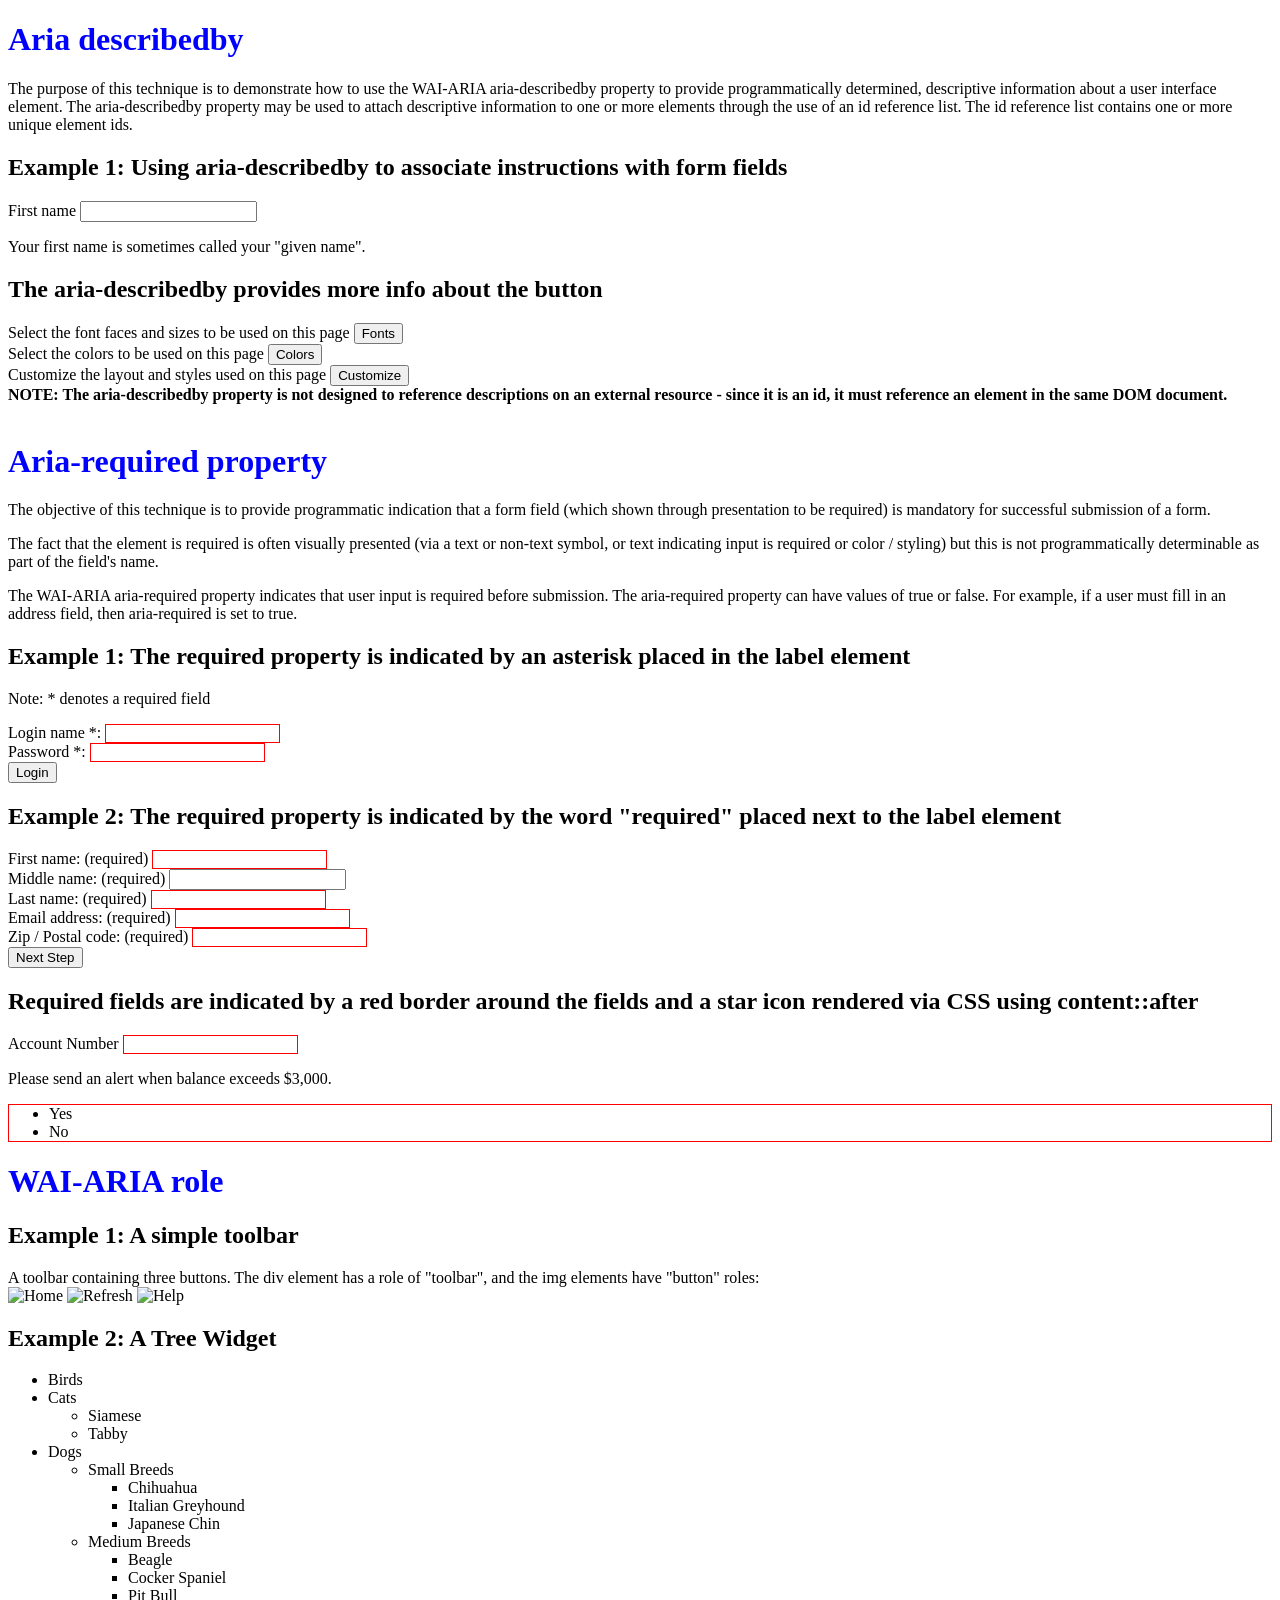
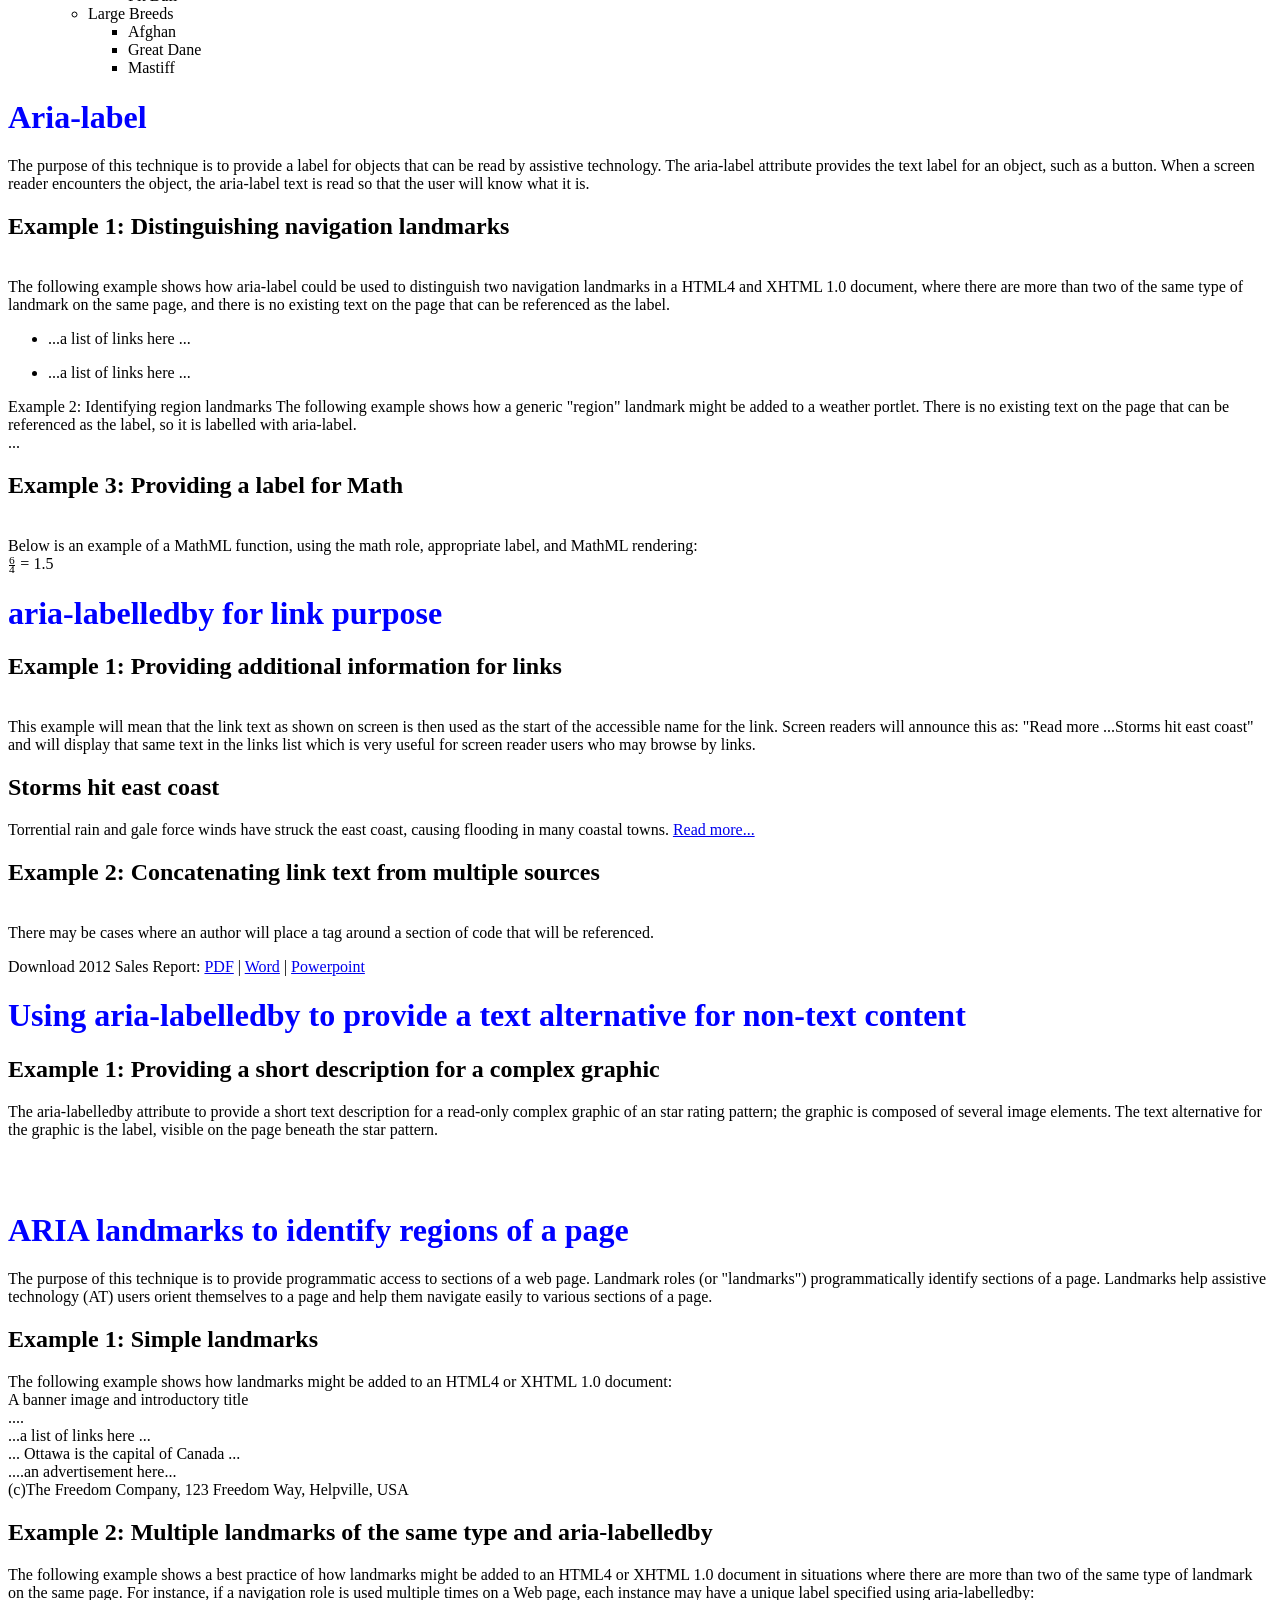
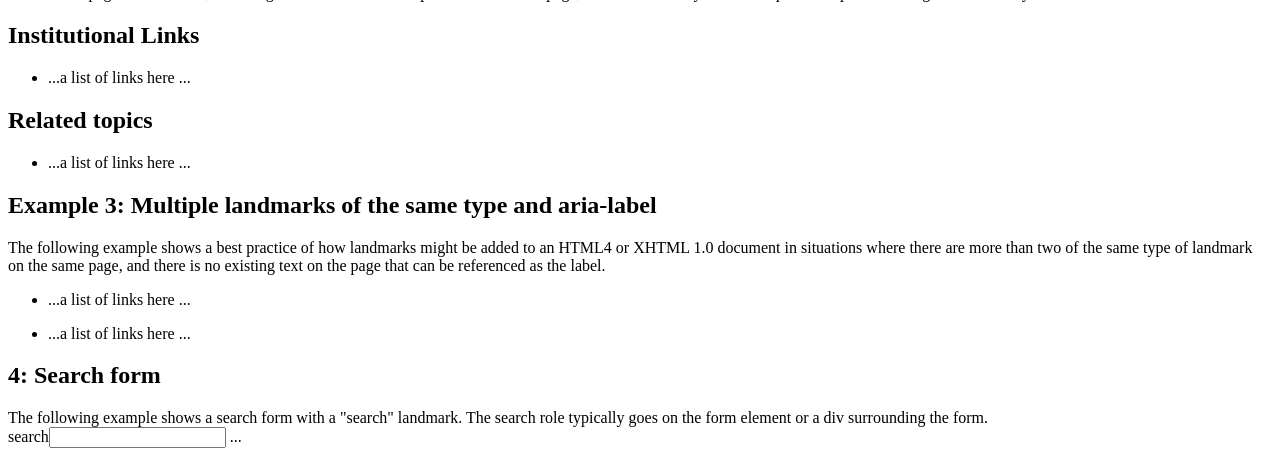
==== index.html @ bf8a0348 "feature: aria land mark" ====
<!DOCTYPE html>
<html lang="en">
<head>
    <meta charset="UTF-8">
    <meta http-equiv="X-UA-Compatible" content="IE=edge">
    <meta name="viewport" content="width=device-width, initial-scale=1.0">
    <title>Aria-techniques</title>
    <link rel="stylesheet" href="style.css">
</head>
<body>

<h1>Aria describedby</h1>
<p>The purpose of this technique is to demonstrate how to use the WAI-ARIA aria-describedby property to provide programmatically determined,
     descriptive information about a user interface element. 
     The aria-describedby property may be used to attach descriptive information 
     to one or more elements through the use of an id reference list. 
    The id reference list contains one or more unique element ids. </p>

   <h2> Example 1: Using aria-describedby to associate instructions with form fields</h2>
<!--Sample form field using aria-describedby to associate instructions with form fields while there is a form label.-->
<form>
    <label for="fname">First name</label>
    <input aria-describedby="int2" autocomplete="given-name" id="fname" type="text">
    <p id="int2">Your first name is sometimes called your "given name".</p>
  </form>
  <h2> The aria-describedby provides more info about the button</h2>
  <div>
    <span id="fontDesc">Select the font faces and sizes to be used on this page</span>
    <button aria-describedby="fontDesc" id="fontB" type="button">Fonts</button>
  </div>
  <div>
    <span id="colorDesc">Select the colors to be used on this page</span>
    <button aria-describedby="colorDesc" id="colorB" type="button">Colors</button>
  </div>
  <div>
    <span id="customDesc">Customize the layout and styles used on this page</span>
    <button aria-describedby="customDesc" id="customB" type="button">Customize</button>
  </div>
  <b> NOTE: The aria-describedby property is not designed to reference descriptions on an external resource - since it is an id, 
    it must reference an element in the same DOM document.</b>
<br>
<br>

<h1>Aria-required property</h1>

<p>The objective of this technique is to provide programmatic indication that a form field (which shown through presentation to be required) 
    is mandatory for successful submission of a form.</p>

    <p>The fact that the element is required is often visually presented (via a text or non-text symbol, 
or text indicating input is required or color / styling) but this is not programmatically determinable as part of the field's name.</p>

<p>The WAI-ARIA aria-required property indicates that user input is required before submission. The aria-required property can have values of true or false. For example, 
    
    if a user must fill in an address field, then aria-required is set to true.</p>


   <h2> Example 1: The required property is indicated by an asterisk placed in the label element</h2>

    <form action="#" method="post">
      <p>Note: * denotes a required field</p>
      <div>
        <label for="usrname">Login name *:</label>
        <input aria-required="true" autocomplete="username" id="usrname" type="text">
      </div>
      <div>
        <label for="pwd">Password *:</label>
        <input aria-required="true" autocomplete="current-password" id="pwd" type="password">
      </div>
      <div>
        <input type="submit" value="Login">
      </div>
    </form>

  <h2>Example 2: The required property is indicated by the word "required" placed next to the label element</h2>
  <form action="#" method="post">
    <div>
      <label for="fname">First name:</label> <span>(required)</span>
      <input aria-required="true" autocomplete="given-name" id="fname" type="text">
    </div>
    <div>
      <label for="mname">Middle name:</label> <span>(required)</span>
      <input autocomplete="additional-name" id="mname" type="text">
    </div>
    <div>
      <label for="lname">Last name:</label> <span>(required)</span>
      <input aria-required="true" autocomplete="family-name" id="lname" type="text">
    </div>
    <div>
      <label for="email">Email address:</label> <span>(required)</span>
      <input aria-required="true" autocomplete="email" id="email" type="text">
    </div>
    <div>
      <label for="zip_post">Zip / Postal code:</label> <span>(required)</span>
      <input aria-required="true" autocomplete="postal-code" id="zip_post" type="text">
    </div>
    <div>
      <input type="submit" value="Next Step">
    </div>
  </form>
<h2>Required fields are indicated by a red border around the fields and a star icon rendered via CSS using content::after</h2>
<form action="#" method="post">
    <label data-required="true" for="acctnum">Account Number</label>
    <input aria-required="true" id="acctnum" type="text">
  
    <p data-required="true" id="radio_label">
      Please send an alert when balance exceeds $3,000.
    </p>
  
    <ul aria-required="true" aria-labelledby="radio_label" role="radiogroup">
      <li aria-checked="false" id="rb1" role="radio" tabindex="0">Yes</li>
      <li aria-checked="false" id="rb2" role="radio" tabindex="-1">No</li>
    </ul>
  </form>

  <h1> WAI-ARIA role</h1>
  <h2>Example 1: A simple toolbar</h2>
A toolbar containing three buttons. The div element has a role of "toolbar", and the img elements have "button" roles:

    <div role="toolbar"
      tabindex="0" 
      id="customToolbar" 
      onkeydown="return optionKeyEvent(event);"
      onkeypress="return optionKeyEvent(event);"
      onclick="return optionClickEvent(event);"
      onblur="hideFocus()"
      onfocus="showFocus()"
      > 
      <img src="img/btn1.gif" 
           role="button" 
           tabindex="-1" 
           alt="Home" 
           id="b1" 
           title="Home">
      <img src="img/btn2.gif" 
           role="button" 
           tabindex="-1" 
           alt="Refresh" 
           id="b2" 
           title="Refresh">
     <img src="img/btn3.gif" 
           role="button" 
           tabindex="-1" 
           alt="Help" 
           id="b3" 
           title="Help"> 
 </div>  
                   
 <h2>Example 2: A Tree Widget</h2>
 <ul role="tree" tabindex="0">
    <li role="treeitem">Birds</li>
    <li role="treeitem">Cats
      <ul role="group">
        <li role="treeitem">Siamese</li>
        <li role="treeitem">Tabby</li>
      </ul>
    </li>
    <li role="treeitem">Dogs
      <ul role="group">
        <li role="treeitem">Small Breeds
          <ul role="group">
            <li role="treeitem">Chihuahua</li>
            <li role="treeitem">Italian Greyhound</li>
            <li role="treeitem">Japanese Chin</li>
          </ul>
        </li>
        <li role="treeitem">Medium Breeds
          <ul role="group">
            <li role="treeitem">Beagle</li>
            <li role="treeitem">Cocker Spaniel</li>
            <li role="treeitem">Pit Bull</li>
          </ul>
        </li>
        <li role="treeitem">Large Breeds
          <ul role="group">
            <li role="treeitem">Afghan</li>
            <li role="treeitem">Great Dane</li>
            <li role="treeitem">Mastiff</li>
          </ul>
        </li>
      </ul>
    </li>
  </ul>
  <h1>Aria-label</h1>
  <p>The purpose of this technique is to provide a label for objects that can be read by assistive technology. 
    The aria-label attribute provides the text label for an object, such as a button. When a screen reader encounters the object,
     the aria-label text is read so that the user will know what it is.</p>

    <h2>Example 1: Distinguishing navigation landmarks</h2> 
    <br>
The following example shows how aria-label could be used to distinguish two navigation landmarks in a HTML4 and XHTML 1.0 document, where there are more than two of the same type of landmark on the same page, and there is no existing text on the page that can be referenced as the label.

<div role="navigation" aria-label="Primary">
<ul><li>...a list of links here ...</li></ul> </div>
<div role="navigation" aria-label="Secondary">
<ul><li>...a list of links here ...</li> </ul></div>
Example 2: Identifying region landmarks
The following example shows how a generic "region" landmark might be added to a weather portlet. There is no existing text on the page that can be referenced as the label, so it is labelled with aria-label.

<div role="region" aria-label="weather portlet"> 
...
</div>
<h2>Example 3: Providing a label for Math</h2>
<br>
Below is an example of a MathML function, using the math role, appropriate label, and MathML rendering:

<div role="math" aria-label="6 divided by 4 equals 1.5">
  <math xmlns="https://www.w3.org/1998/Math/MathML">
    <mfrac>
      <mn>6</mn>
      <mn>4</mn>
    </mfrac>
    <mo>=</mo>
    <mn>1.5</mn>
  </math>
</div>

<h1> aria-labelledby for link purpose</h1>
<h2>Example 1: Providing additional information for links</h2>
<br>
This example will mean that the link text as shown on screen is then used as the start of the accessible name for the link.
 Screen readers will announce this as: "Read more ...Storms hit east coast" and will display that same text in the links list which is very useful for screen reader users who may browse by links.
<br>
<h2 id="headline">Storms hit east coast</h2>

<p>Torrential rain and gale force winds have struck the east coast, 
   causing flooding in many coastal towns.
<a id="p123" href="news.html" aria-labelledby="p123 headline">Read more...</a></p>
<h2>Example 2: Concatenating link text from multiple sources</h2>
<br>
There may be cases where an author will place a tag around a section of code that will be referenced.
<br>
<p>Download <span id="report-title">2012 Sales Report</span>:
<a aria-labelledby="report-title pdf" href="#" id="pdf">PDF</a> |
<a aria-labelledby="report-title doc" href="#" id="doc">Word</a> |
<a aria-labelledby="report-title ppt" href="#" id="ppt">Powerpoint</a></p>

<h1>Using aria-labelledby to provide a text alternative for non-text content</h1>
<h2>Example 1: Providing a short description for a complex graphic</h2>
<p>The aria-labelledby attribute to provide a short text description for a read-only complex graphic of an star rating pattern;
 the graphic is composed of several image elements. The text alternative for the graphic is the label, visible on the page beneath the star pattern.</p>
 <br>
 <br>
<h1> ARIA landmarks to identify regions of a page</h1>
<p>The purpose of this technique is to provide programmatic access to sections of a web page. Landmark roles (or "landmarks") programmatically identify sections of a page. 
    Landmarks help assistive technology (AT) users orient themselves to a page and help them navigate easily to various sections of a page.</p>


    <h2> Example 1: Simple landmarks</h2>
The following example shows how landmarks might be added to an HTML4 or XHTML 1.0 document:

<div id="header" role="banner">A banner image and introductory title</div>
<div id="sitelookup" role="search">....</div>
<div id="nav" role="navigation">...a list of links here ... </div>
<div id="content" role="main"> ... Ottawa is the capital of Canada ...</div>
<div id="rightsideadvert" role="complementary">....an advertisement here...</div>
<div id="footer" role="contentinfo">(c)The Freedom Company, 123 Freedom Way, Helpville, USA</div>

<h2>Example 2: Multiple landmarks of the same type and aria-labelledby</h2>
The following example shows a best practice of how landmarks might be added to an HTML4 or XHTML 1.0 document in situations where there are more than two of the same type of landmark on the same page. For instance, if a navigation role is used multiple times on a Web page, each instance may have a unique label specified using aria-labelledby:

<div id="leftnav" role="navigation" aria-labelledby="leftnavheading">
<h2 id="leftnavheading">Institutional Links</h2>
<ul><li>...a list of links here ...</li> </ul></div>
<div id="rightnav" role="navigation" aria-labelledby="rightnavheading">
<h2 id="rightnavheading">Related topics</h2>
<ul><li>...a list of links here ...</li></ul></div>
<h2>Example 3: Multiple landmarks of the same type and aria-label</h2>
The following example shows a best practice of how landmarks might be added to an HTML4 or XHTML 1.0 document in situations where there are more than two of the same type of landmark on the same page, and there is no existing text on the page that can be referenced as the label.

<div id="leftnav" role="navigation" aria-label="Primary">
<ul><li>...a list of links here ...</li></ul> </div>
<div id="rightnav" role="navigation" aria-label="Secondary">
<ul><li>...a list of links here ...</li> </ul></div>
<h2> 4: Search form</h2>
The following example shows a search form with a "search" landmark. The search role typically goes on the form element or a div surrounding the form.

<form role="search">
<label for="s6">search</label><input id="s6" type="text" size="20">
...
</form> 
</body>

</html>
---- style.css ----
[aria-required=true] {
    border: red thin solid;
  }
  [data-required=true]::after {
    content: url('/iconStar.gif');
  }
  h1{
    color: blue;
  }
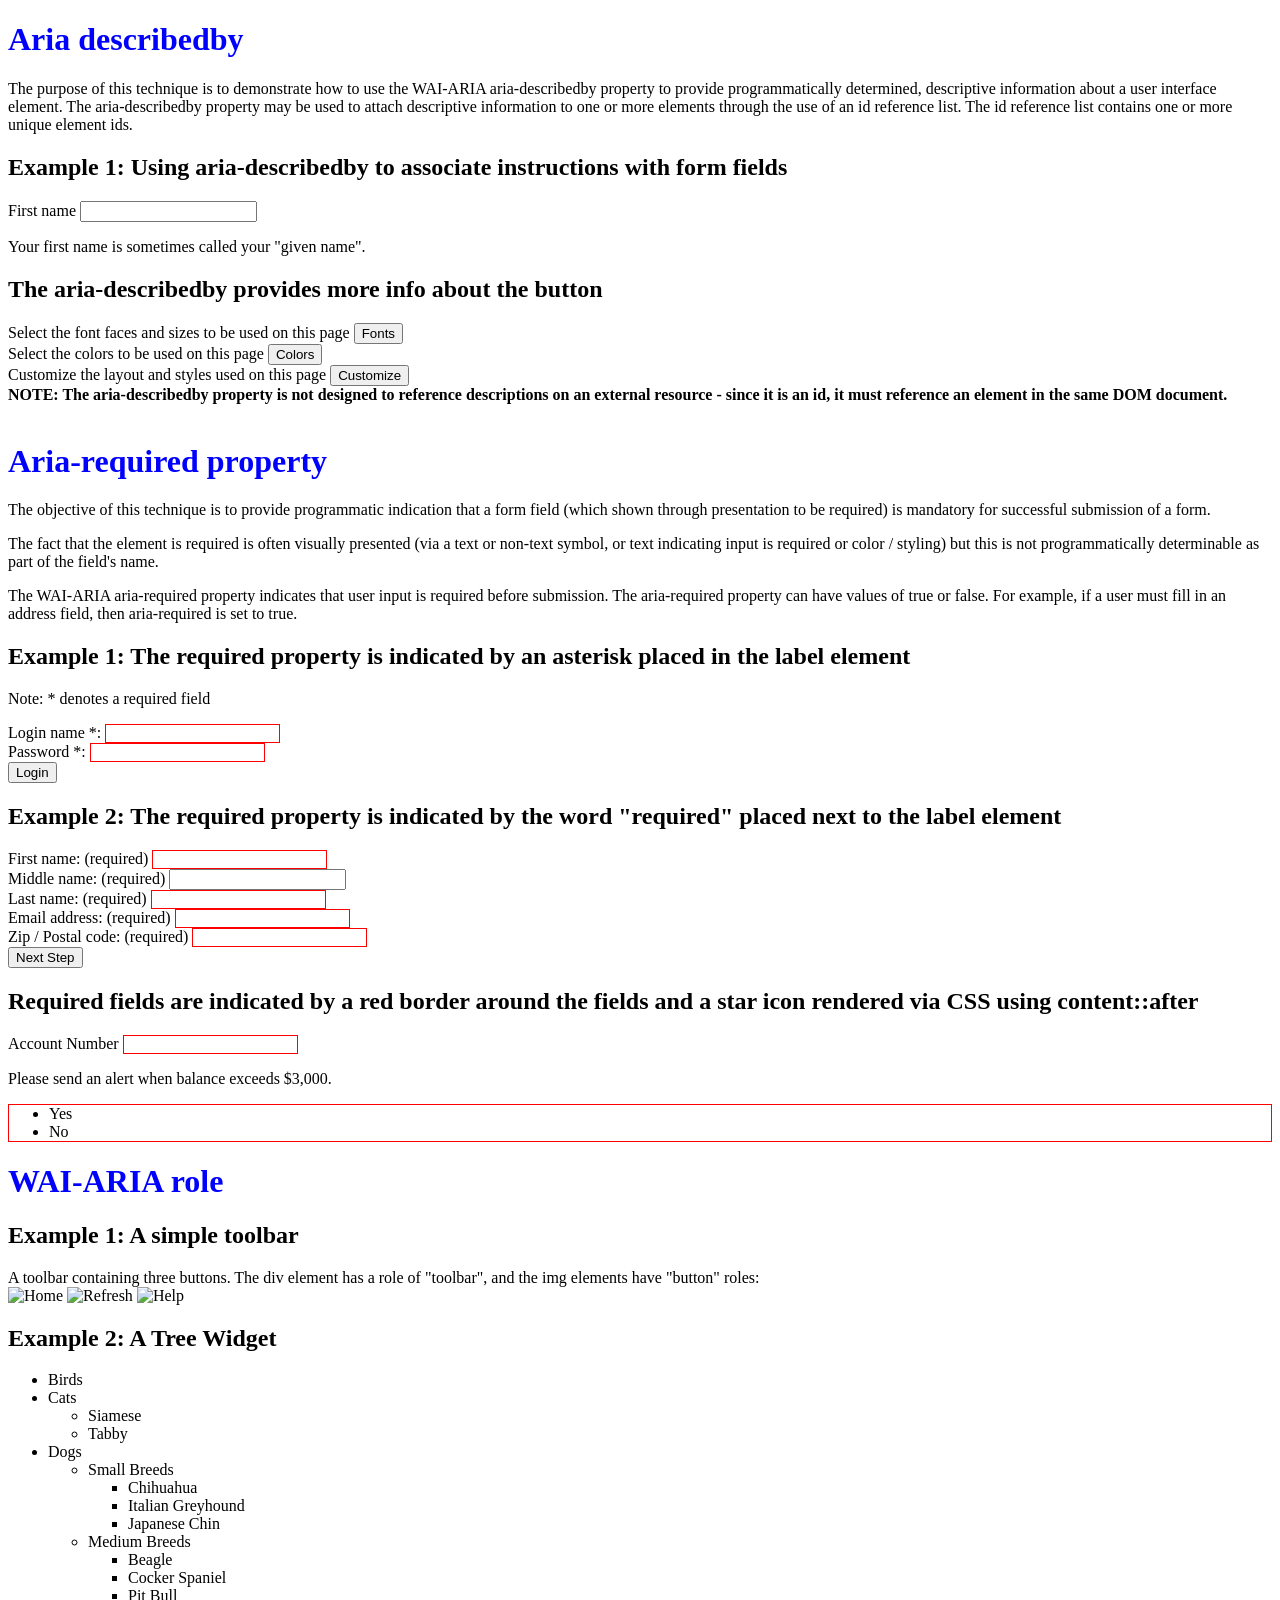
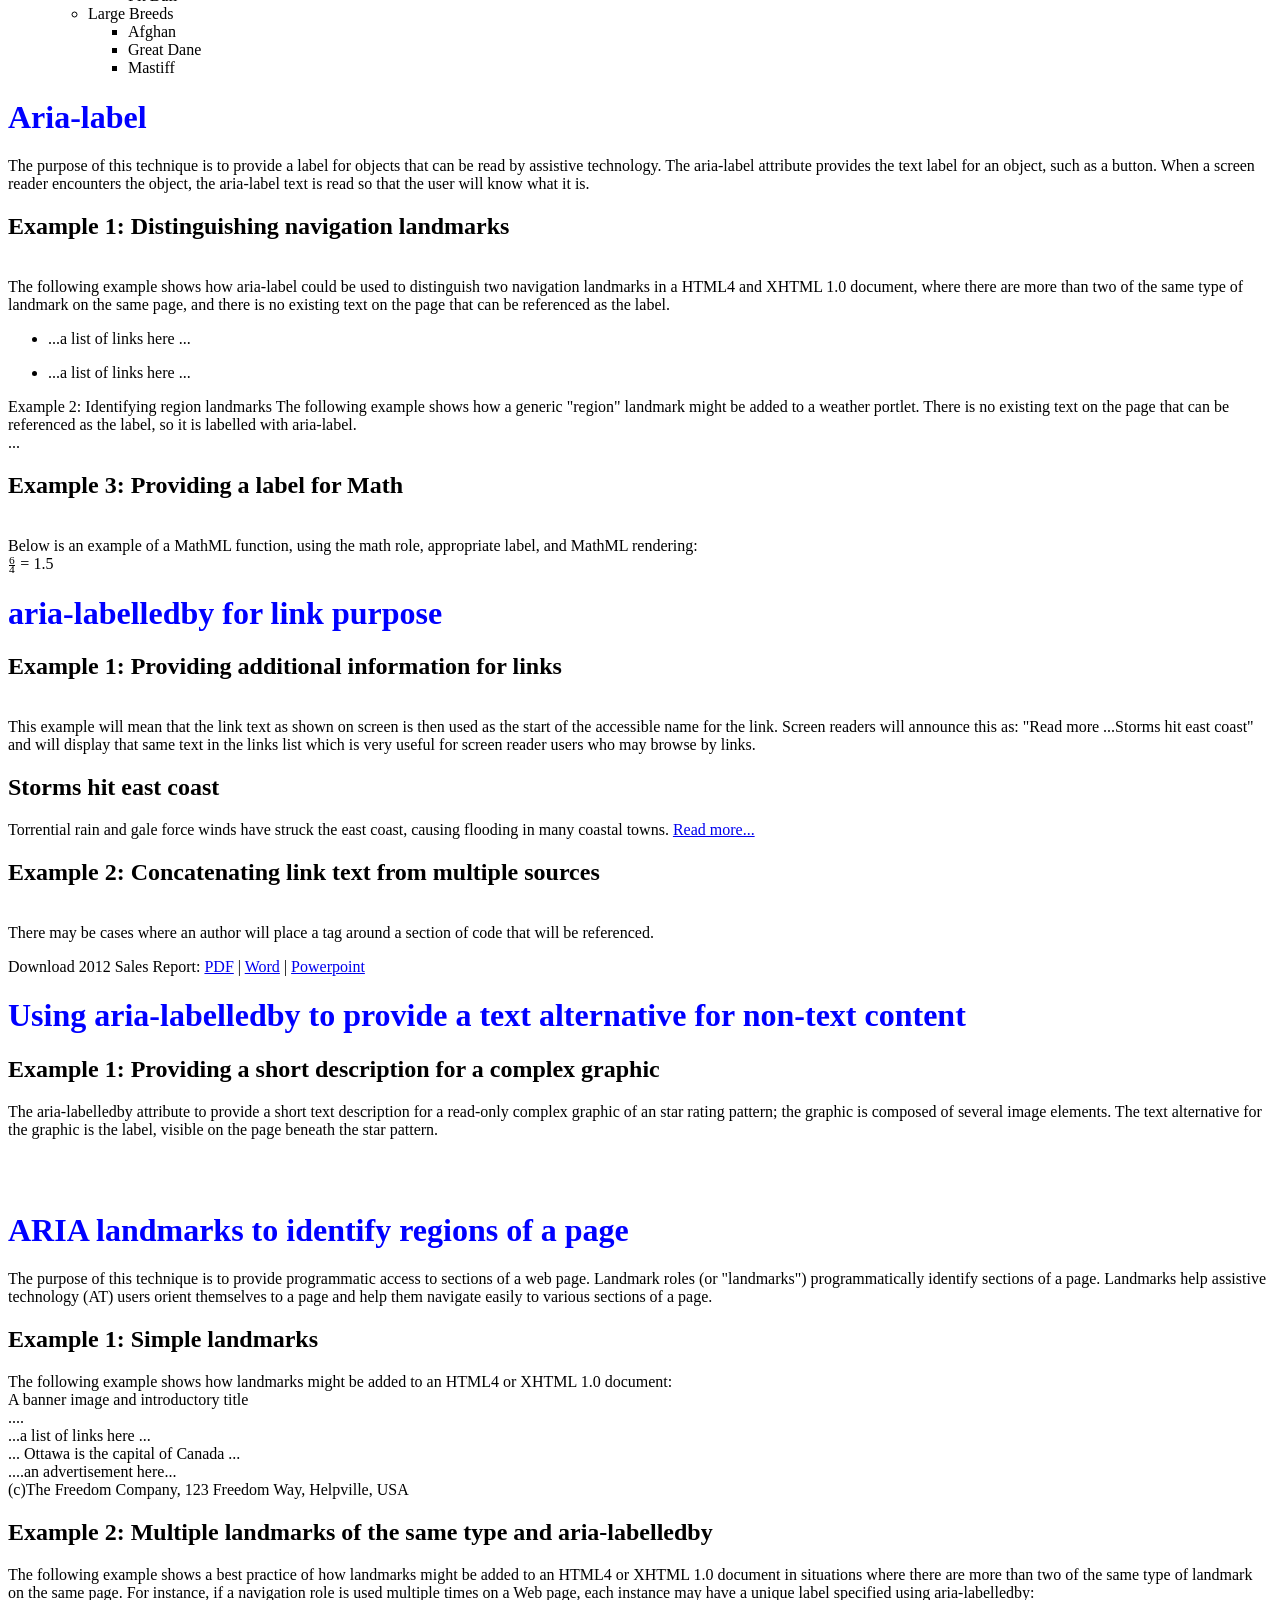
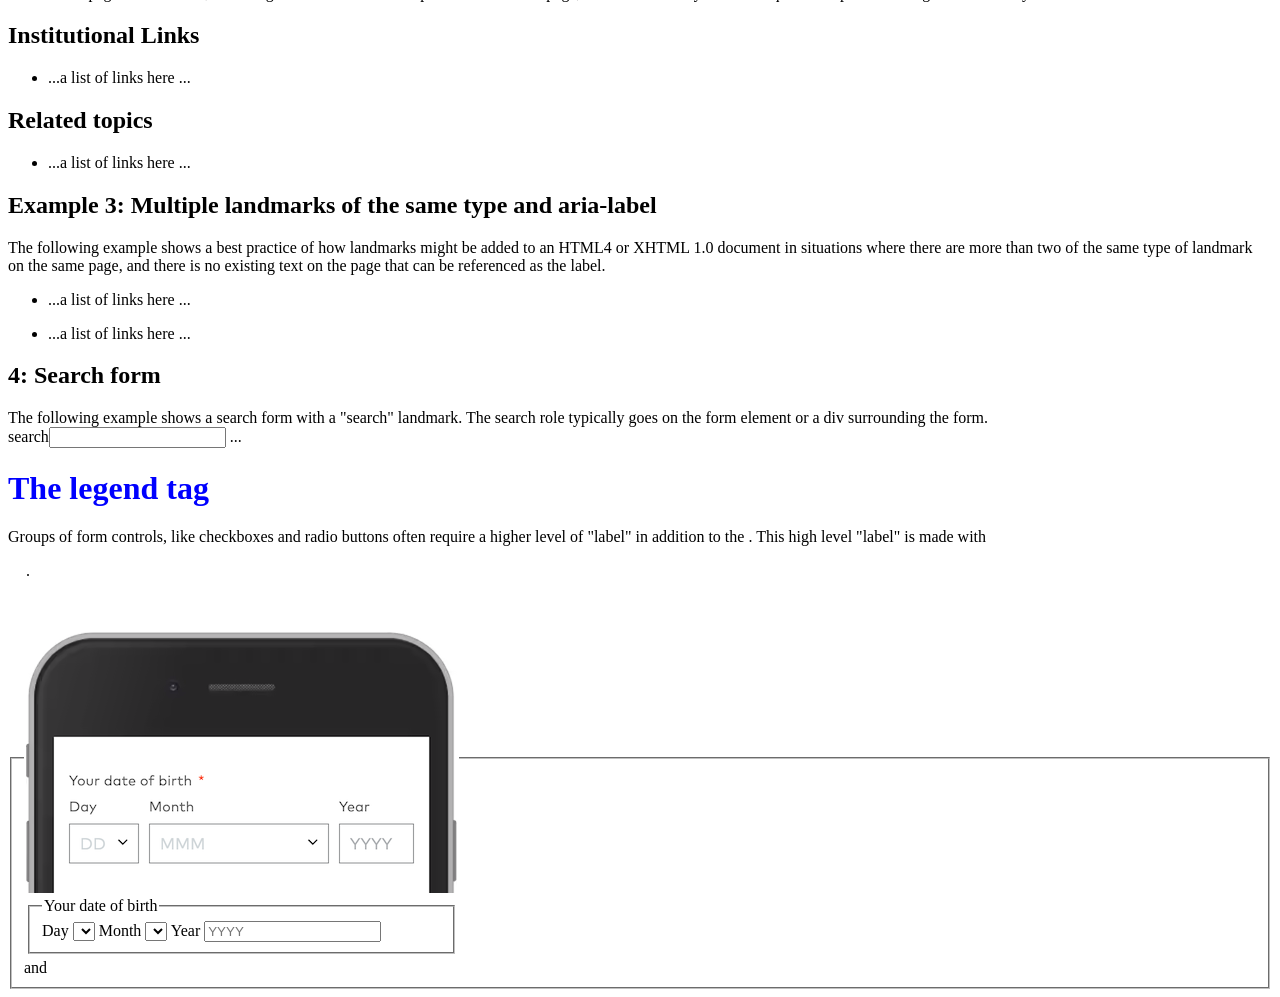
==== commit 782a783e: "feature: the legend and fieldset tags" ====
--- a/index.html
+++ b/index.html
@@ -278,6 +278,22 @@
 <label for="s6">search</label><input id="s6" type="text" size="20">
 ...
 </form> 
+<h1>The legend tag</h1>
+<p>Groups of form controls, like checkboxes and radio buttons often require a higher level of "label" in addition to the <label>.
+   This high level "label" is made with <fieldset> and <legend>.</p>
+<br>
+<br>
+<img src="images/dob.png">
+
+<fieldset>
+  <legend>Your date of birth</legend>
+  <label for="dobDay">Day</label>
+  <select id="dobDay">…</select>
+  <label for="dobMonth">Month</label>
+  <select id="dobMonth">…</select>
+  <label for="dobYear">Year</label>
+  <input id="dobYear" type="text" placeholder="YYYY">
+</fieldset>
 </body>
 
 </html>
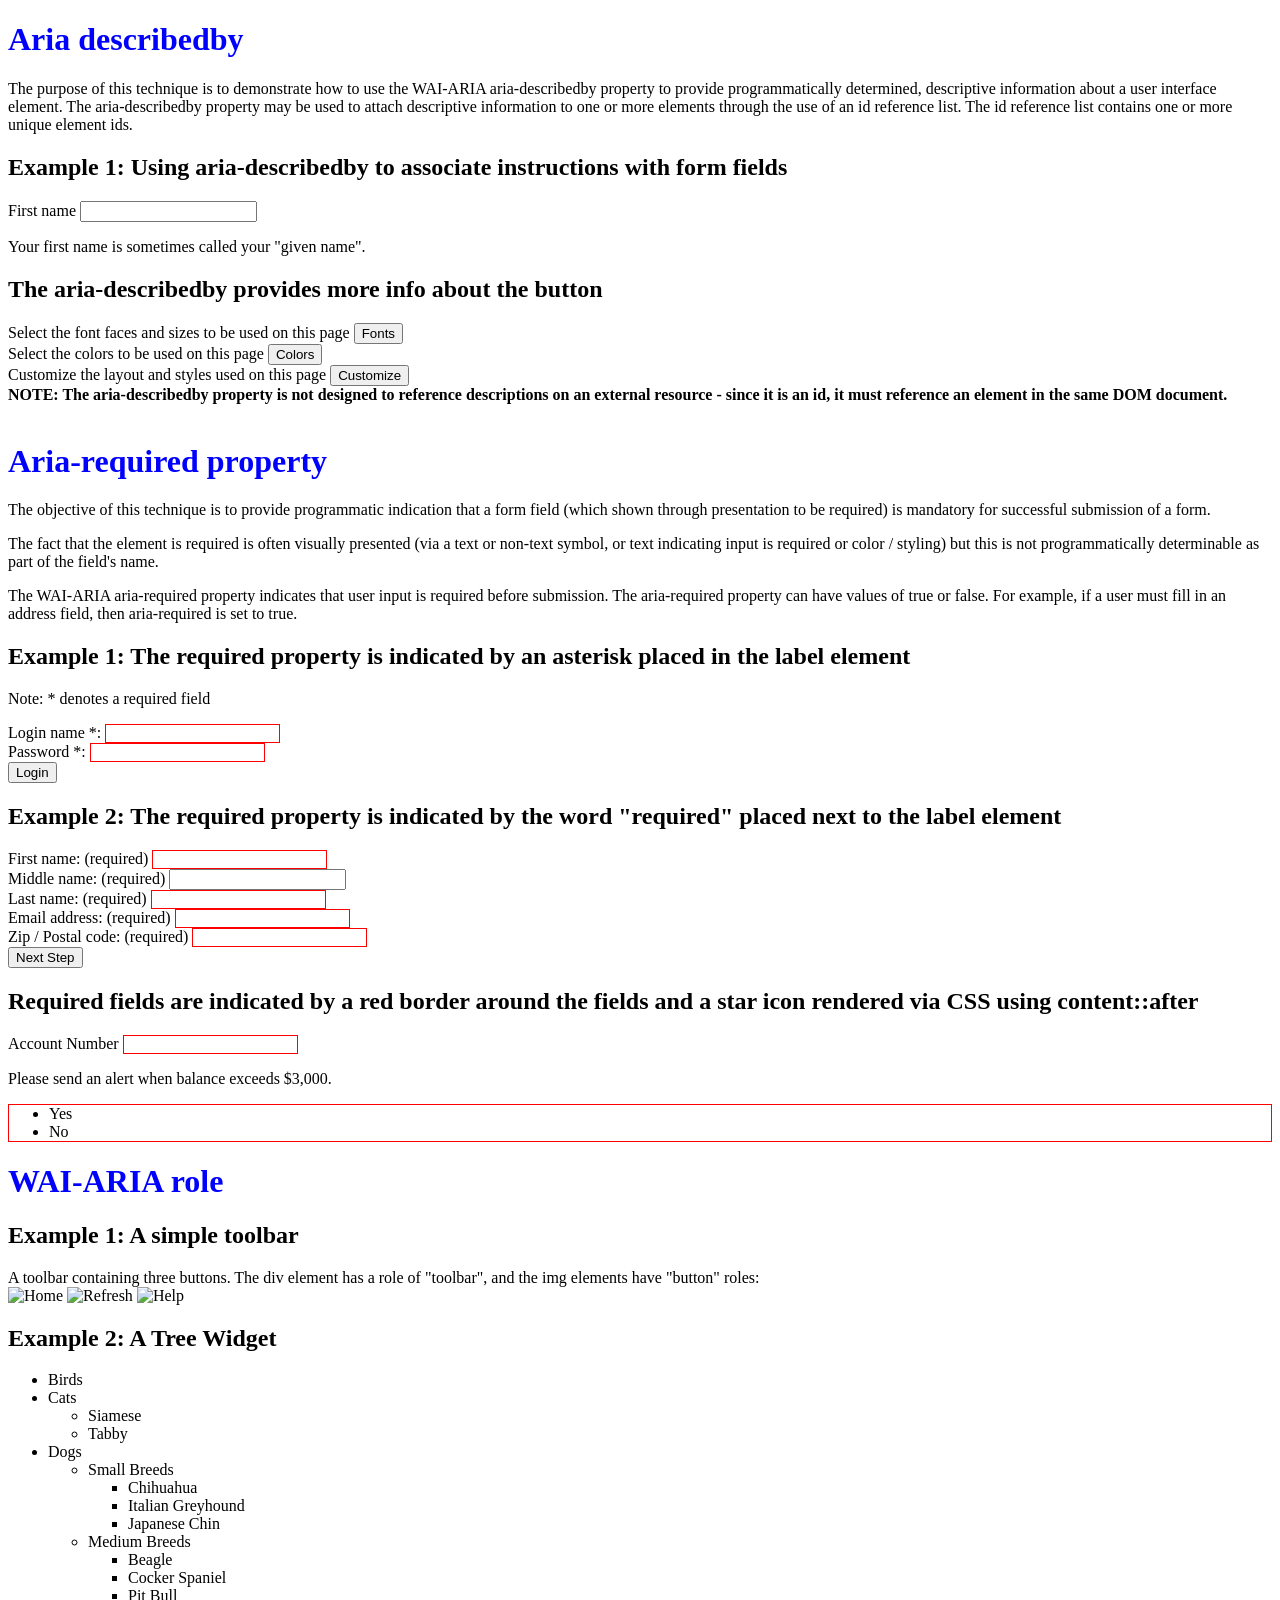
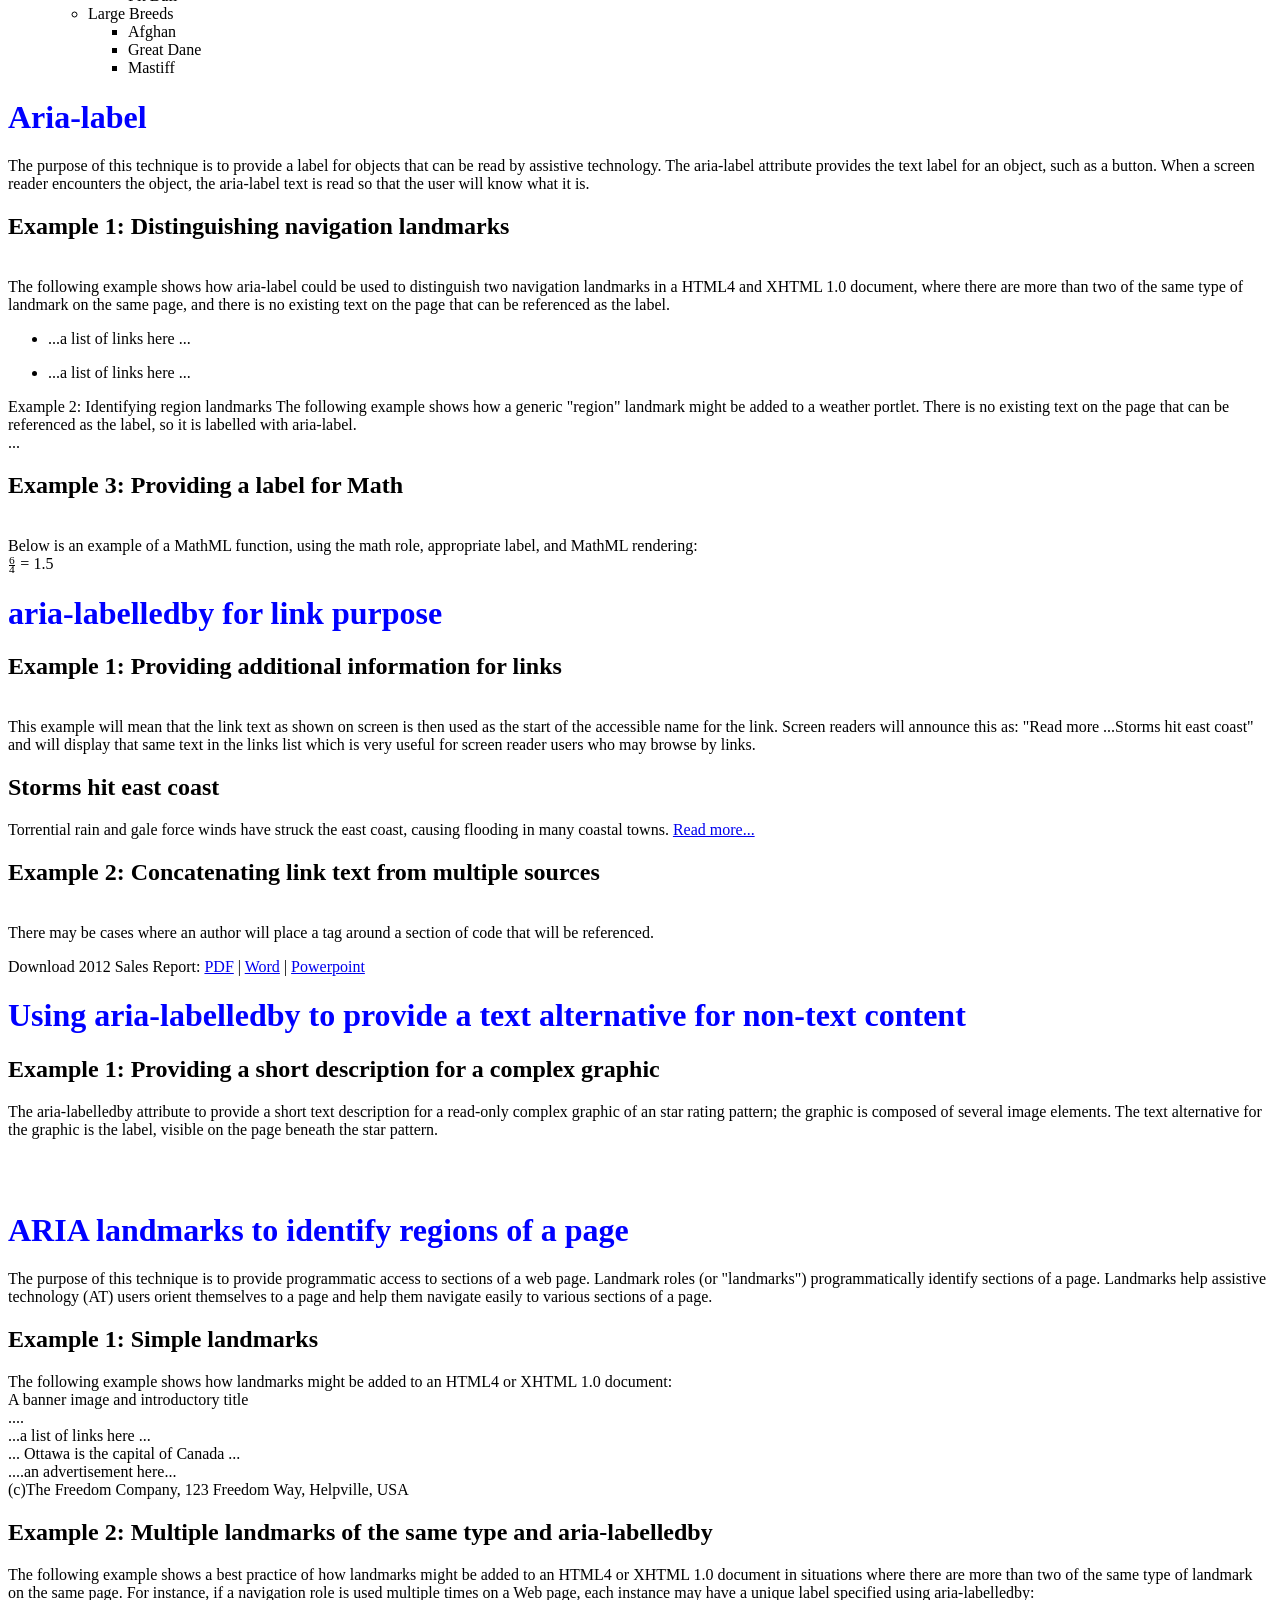
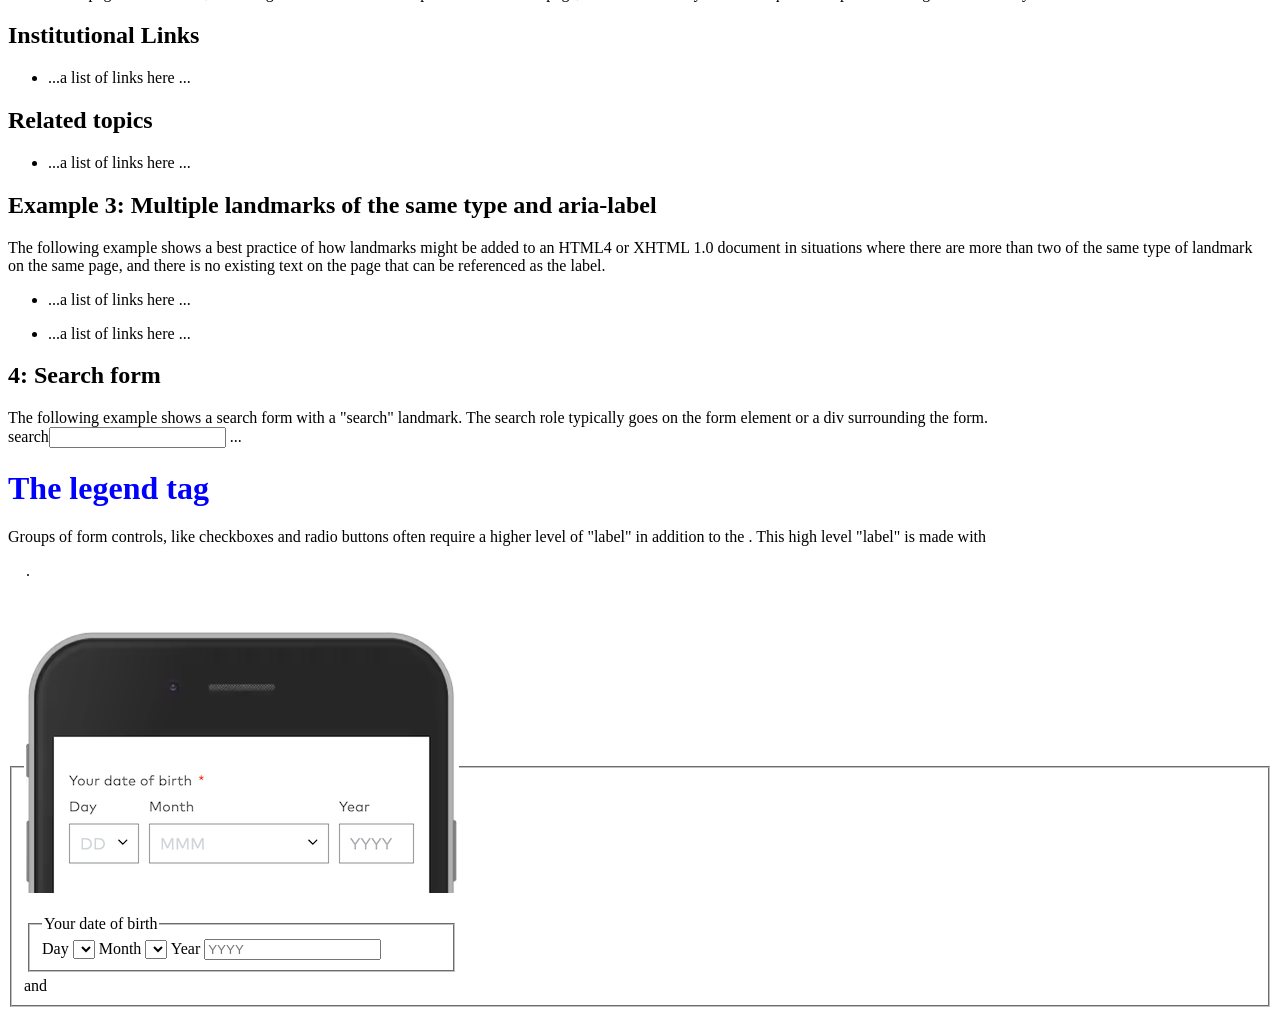
==== commit fffcee6f: "ft: updates" ====
--- a/index.html
+++ b/index.html
@@ -284,7 +284,8 @@
 <br>
 <br>
 <img src="images/dob.png">
-
+<br>
+<br>
 <fieldset>
   <legend>Your date of birth</legend>
   <label for="dobDay">Day</label>
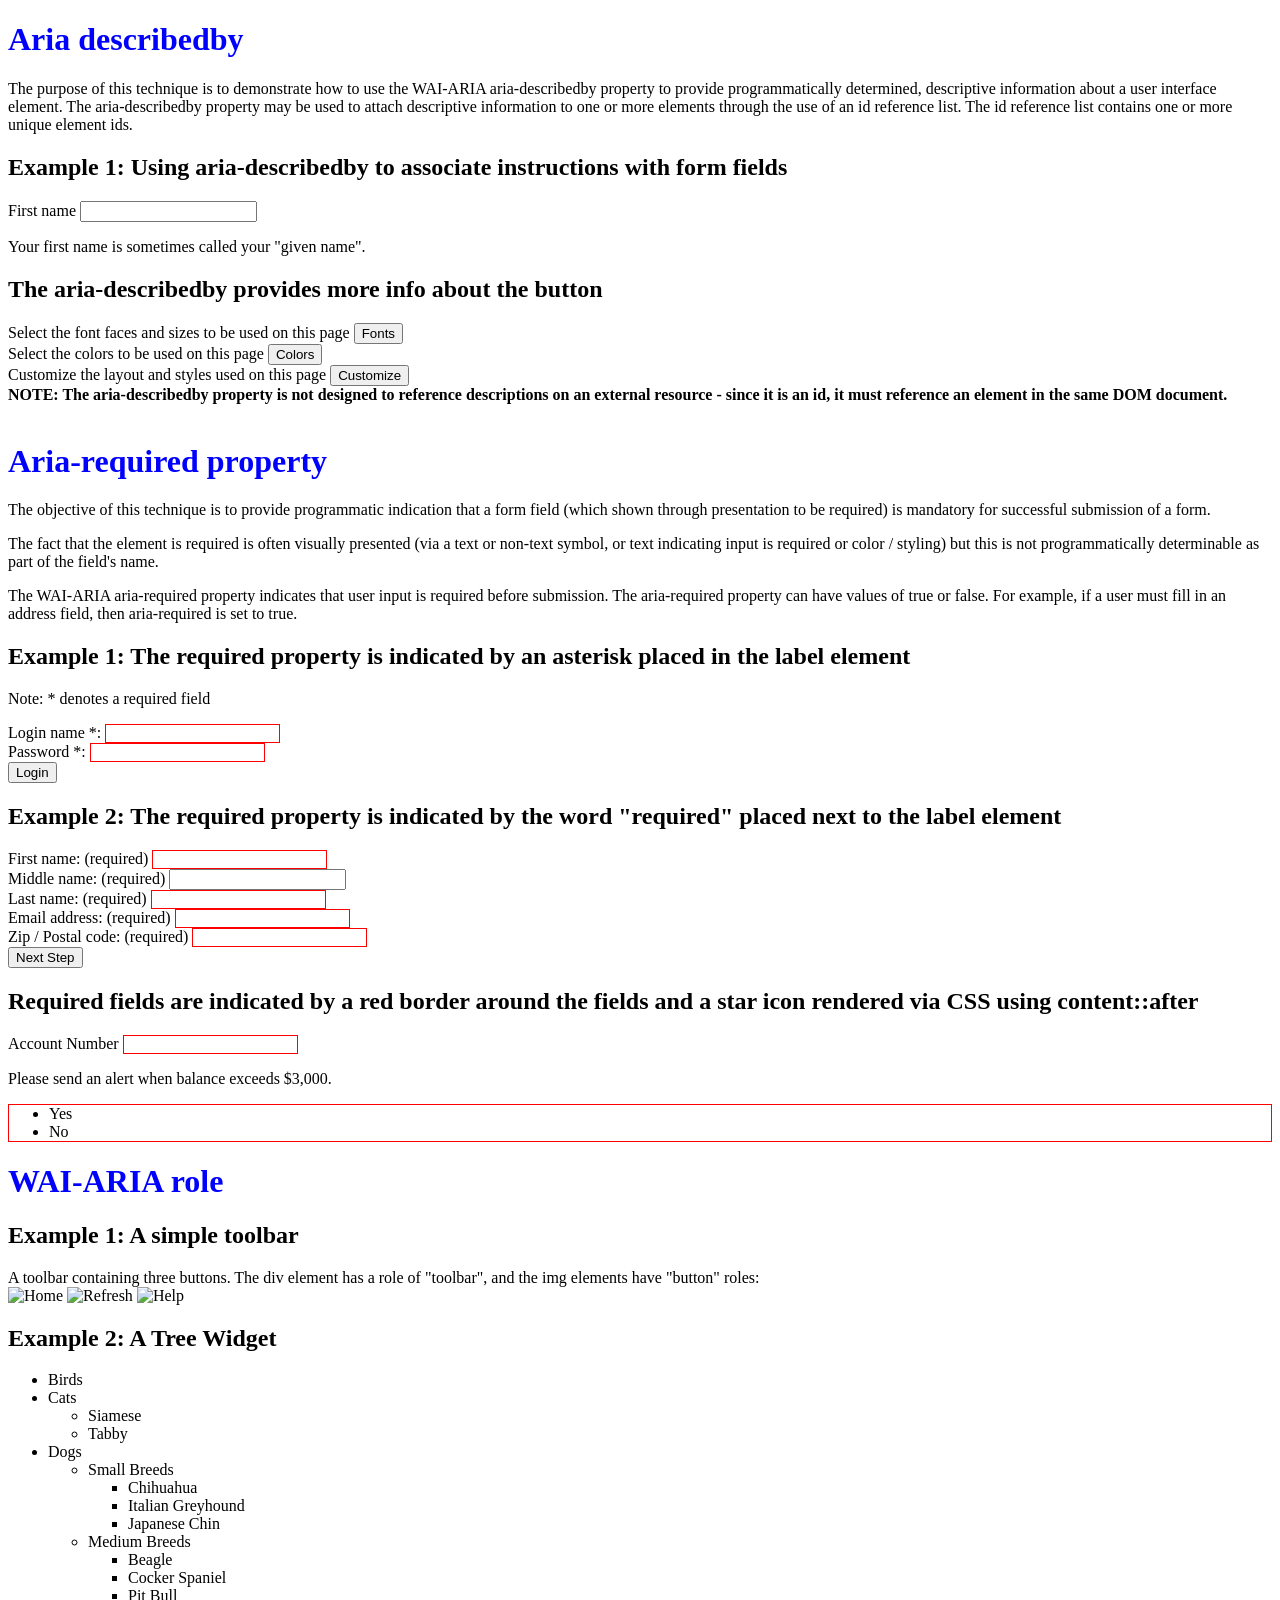
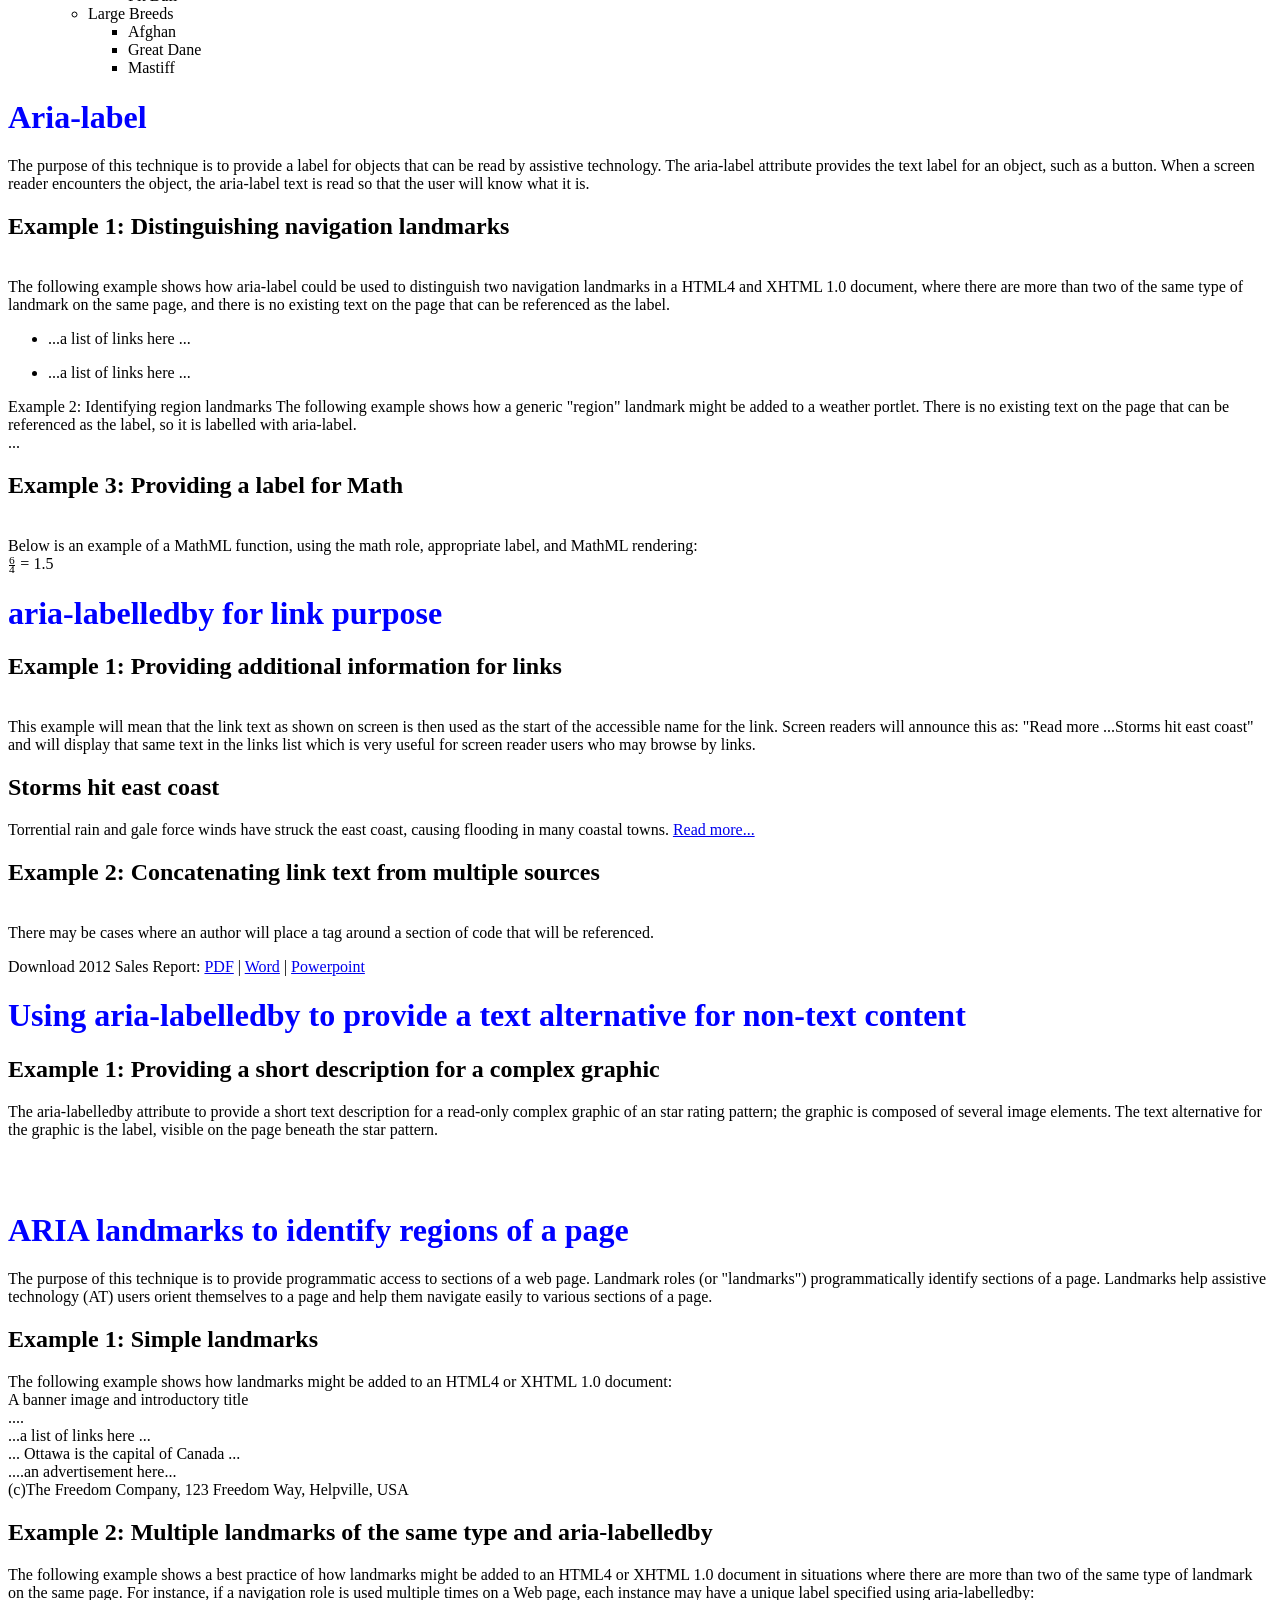
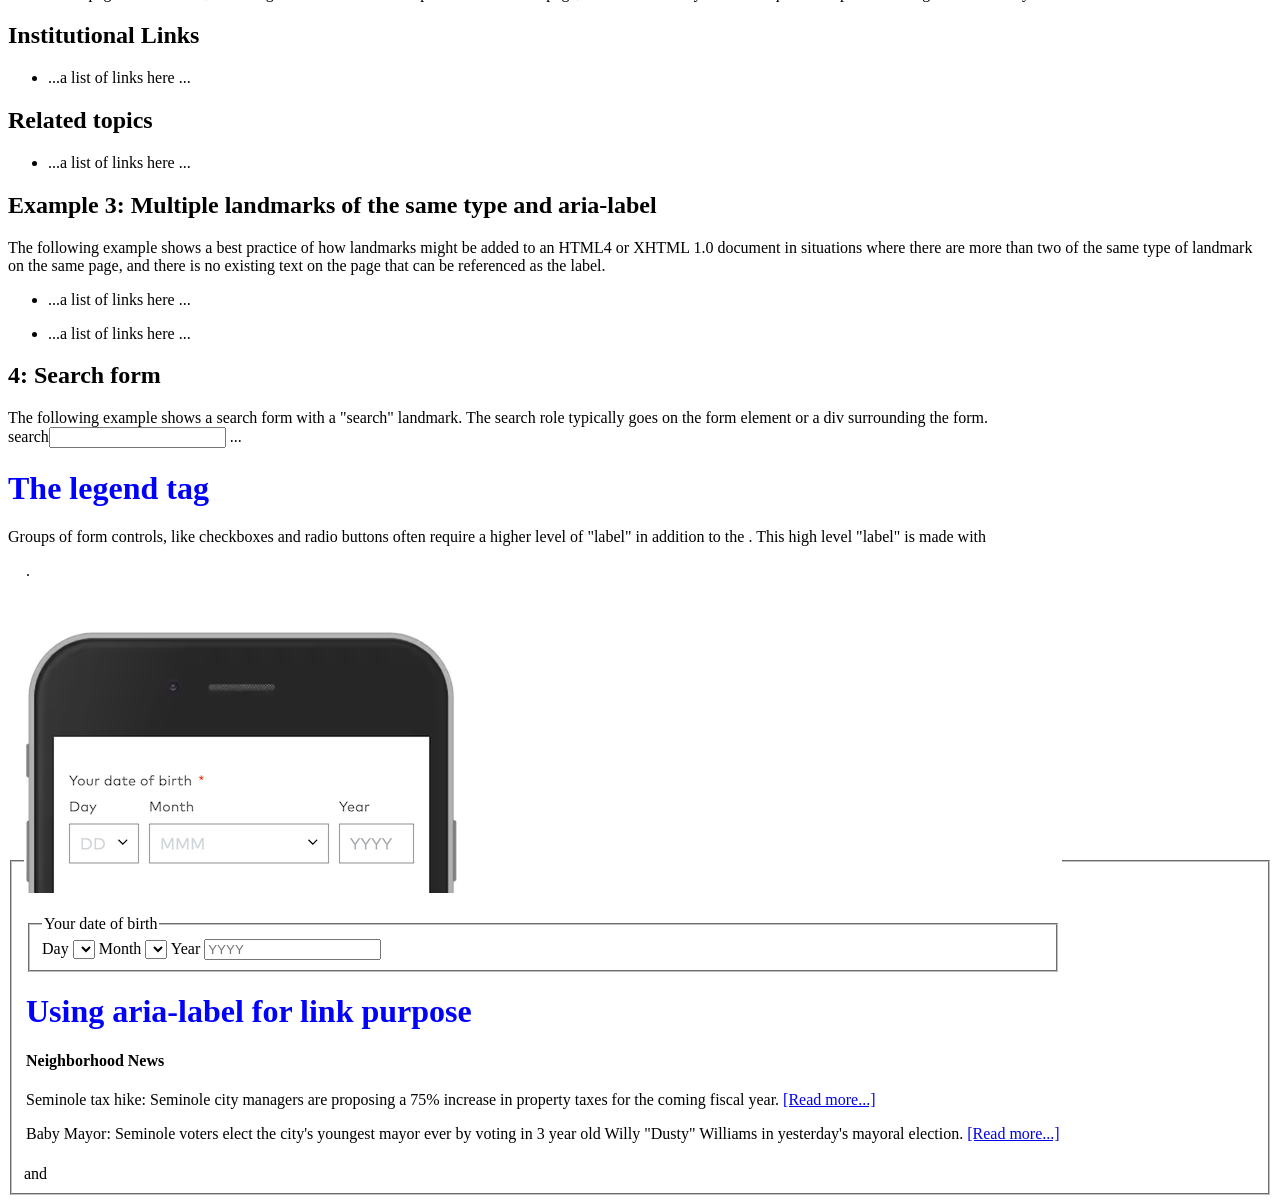
==== commit 3c48f02a: "ft:Using aria-label for link purpose" ====
--- a/index.html
+++ b/index.html
@@ -295,6 +295,21 @@
   <label for="dobYear">Year</label>
   <input id="dobYear" type="text" placeholder="YYYY">
 </fieldset>
+<h1>Using aria-label for link purpose</h1>
+<h4>Neighborhood News</h4>
+<p>Seminole tax hike:  Seminole city managers are proposing a 75% increase in 
+property taxes for the coming fiscal year.
+<a href="taxhike.html" aria-label="Read more about Seminole tax hike">[Read more...]</a>
+</p> 
+
+<p>Baby Mayor:  Seminole voters elect the city's youngest mayor ever by voting in 3 year
+old Willy "Dusty" Williams in yesterday's mayoral election.
+<a href="babymayor.html" aria-label="Read more about Seminole's new baby mayor">[Read more...]</a>
+</p>
+
+
+
+
 </body>
 
 </html>
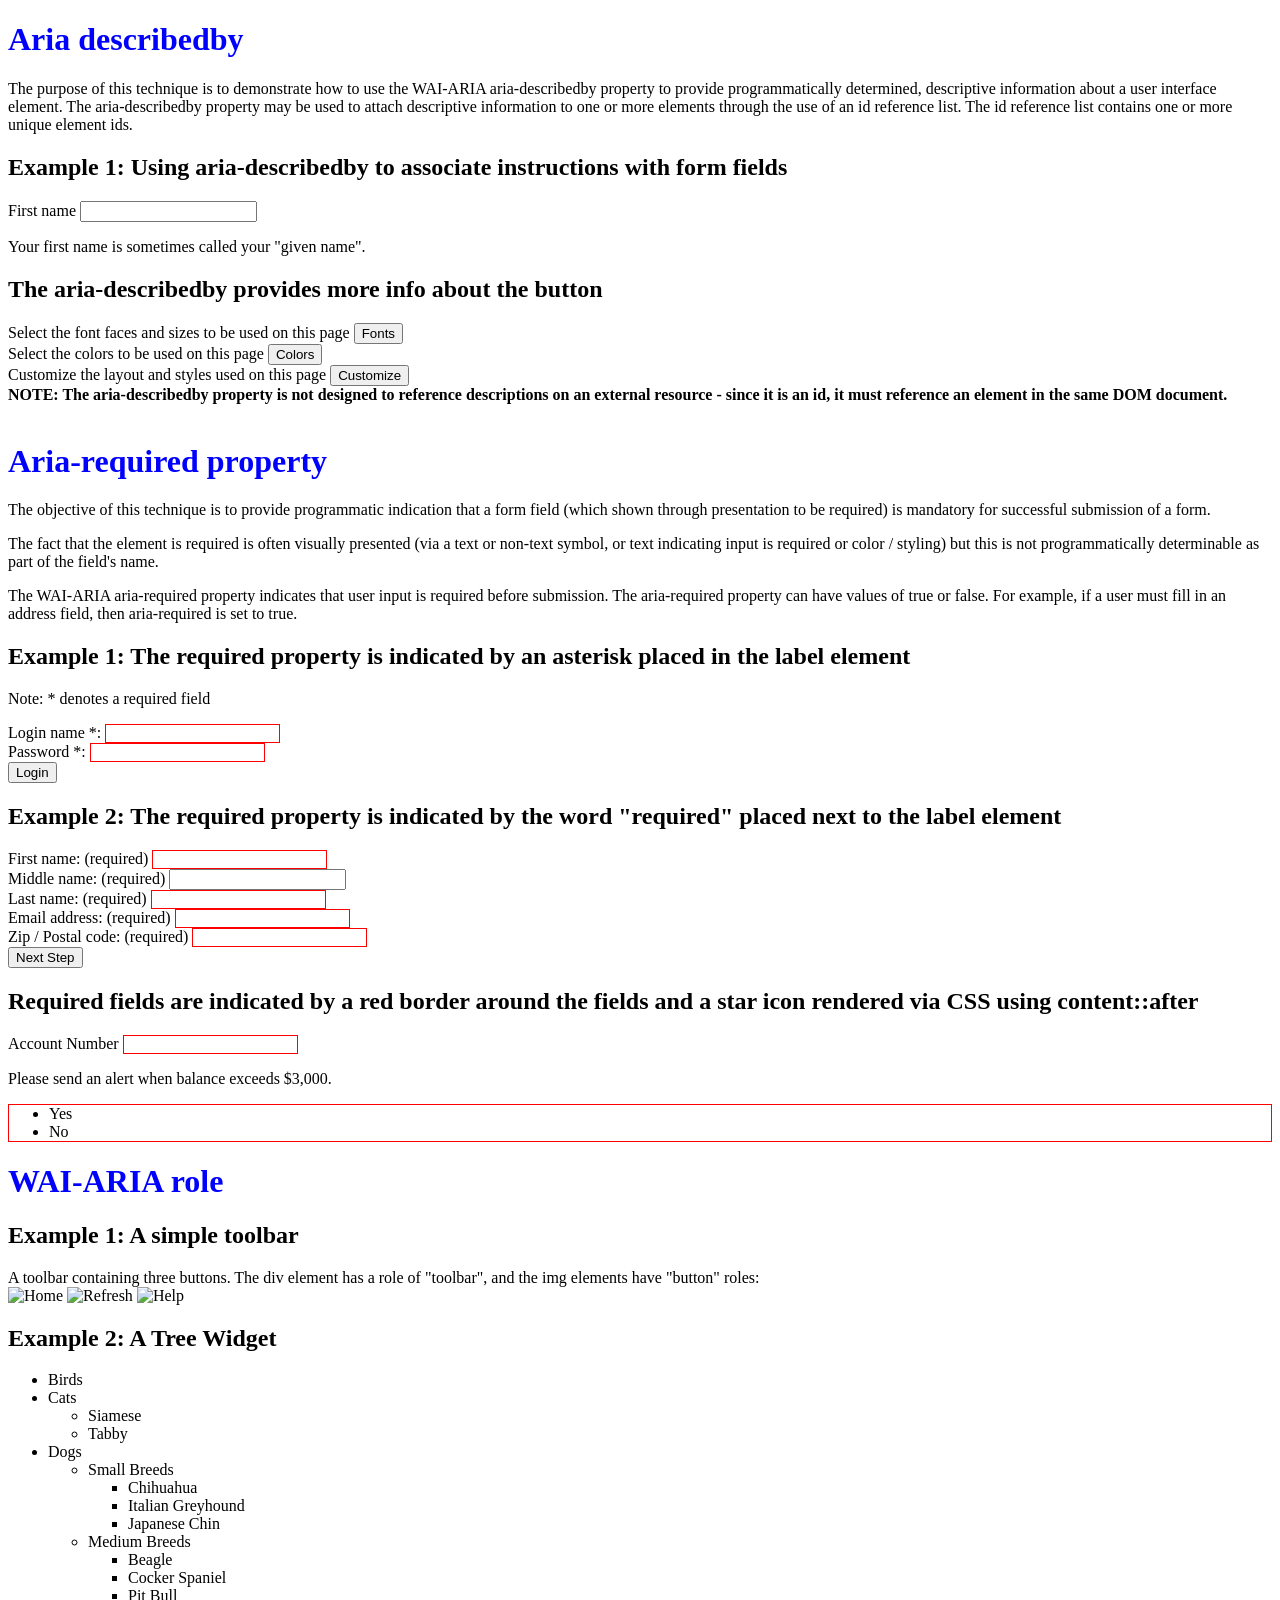
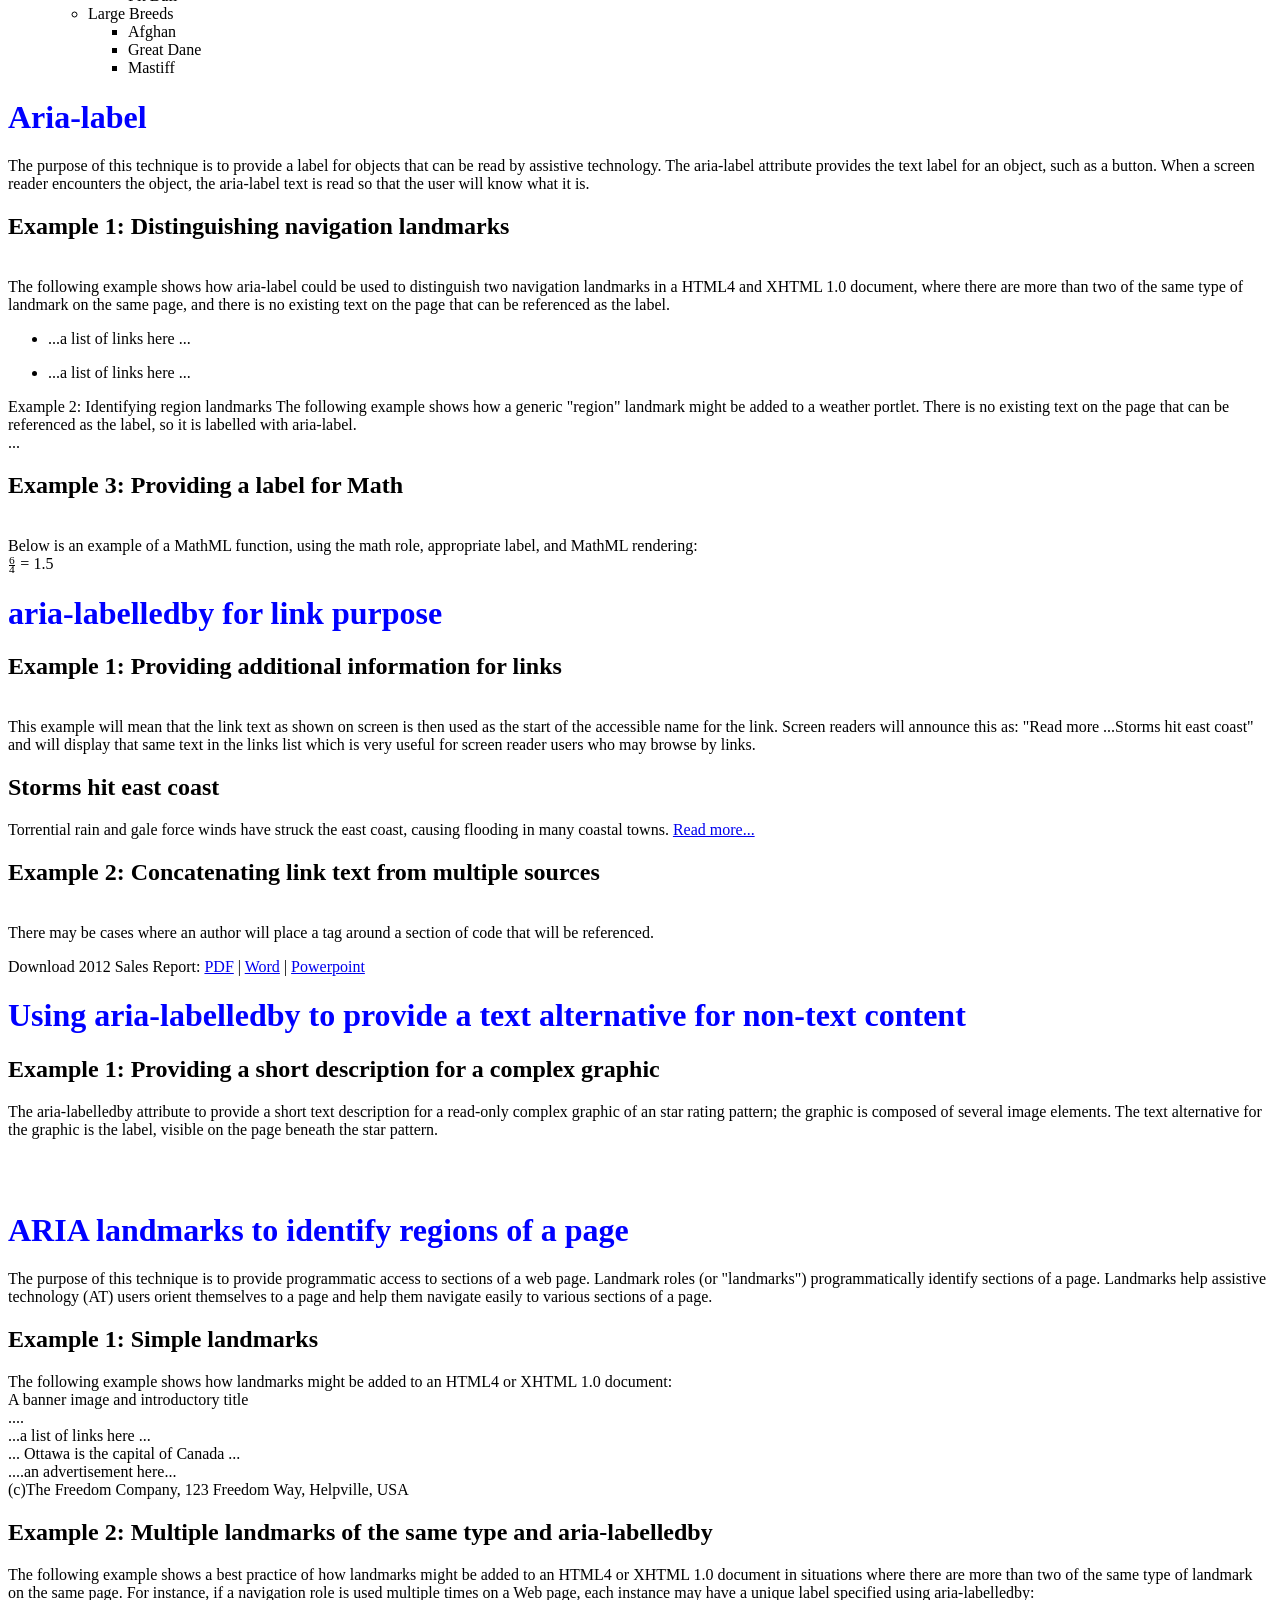
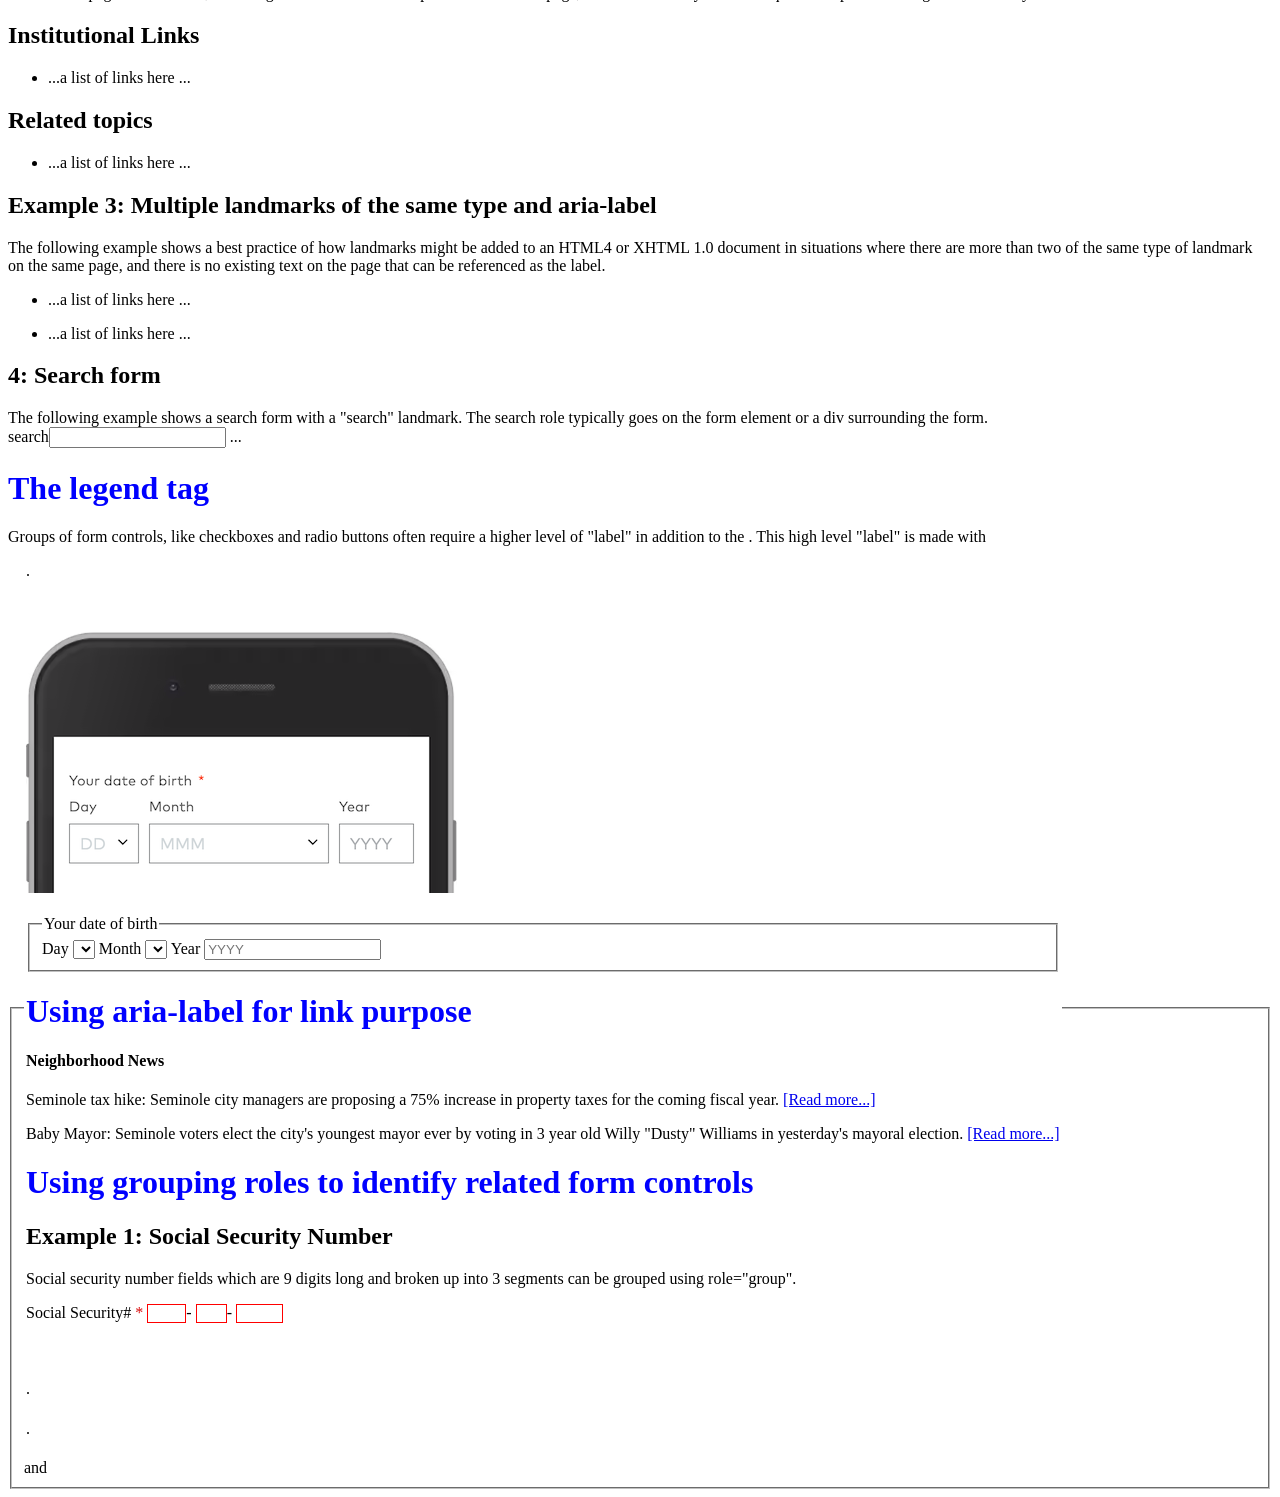
==== commit 92ca09de: "ft:Using grouping roles to identify related form controls" ====
--- a/index.html
+++ b/index.html
@@ -307,9 +307,28 @@
 <a href="babymayor.html" aria-label="Read more about Seminole's new baby mayor">[Read more...]</a>
 </p>
 
-
-
-
+<h1>Using grouping roles to identify related form controls</h1>
+<h2>Example 1: Social Security Number</h2>
+<p>Social security number fields which are 9 digits long and broken up into 3 segments can be grouped using role="group".</p>
+
+<div role="group" aria-labelledby="ssn1">
+   <span id="ssn1">Social Security#</span> 
+   <span style="color: #D90D0D;"> * </span>
+   <input size="3" type="text" aria-required="true" title="First 3 digits" />-
+   <input size="2" type="text" aria-required="true" title="Next 2 digits" />-
+   <input size="4" type="text" aria-required="true" title="Last 4 digits" />
+</div>
+<br>
+<br>
+
+<h1></h1>
+<h2></h2>
+<p>.</p>
+
+
+<h1></h1>
+<h2></h2>
+<p>.</p>
 </body>
 
 </html>
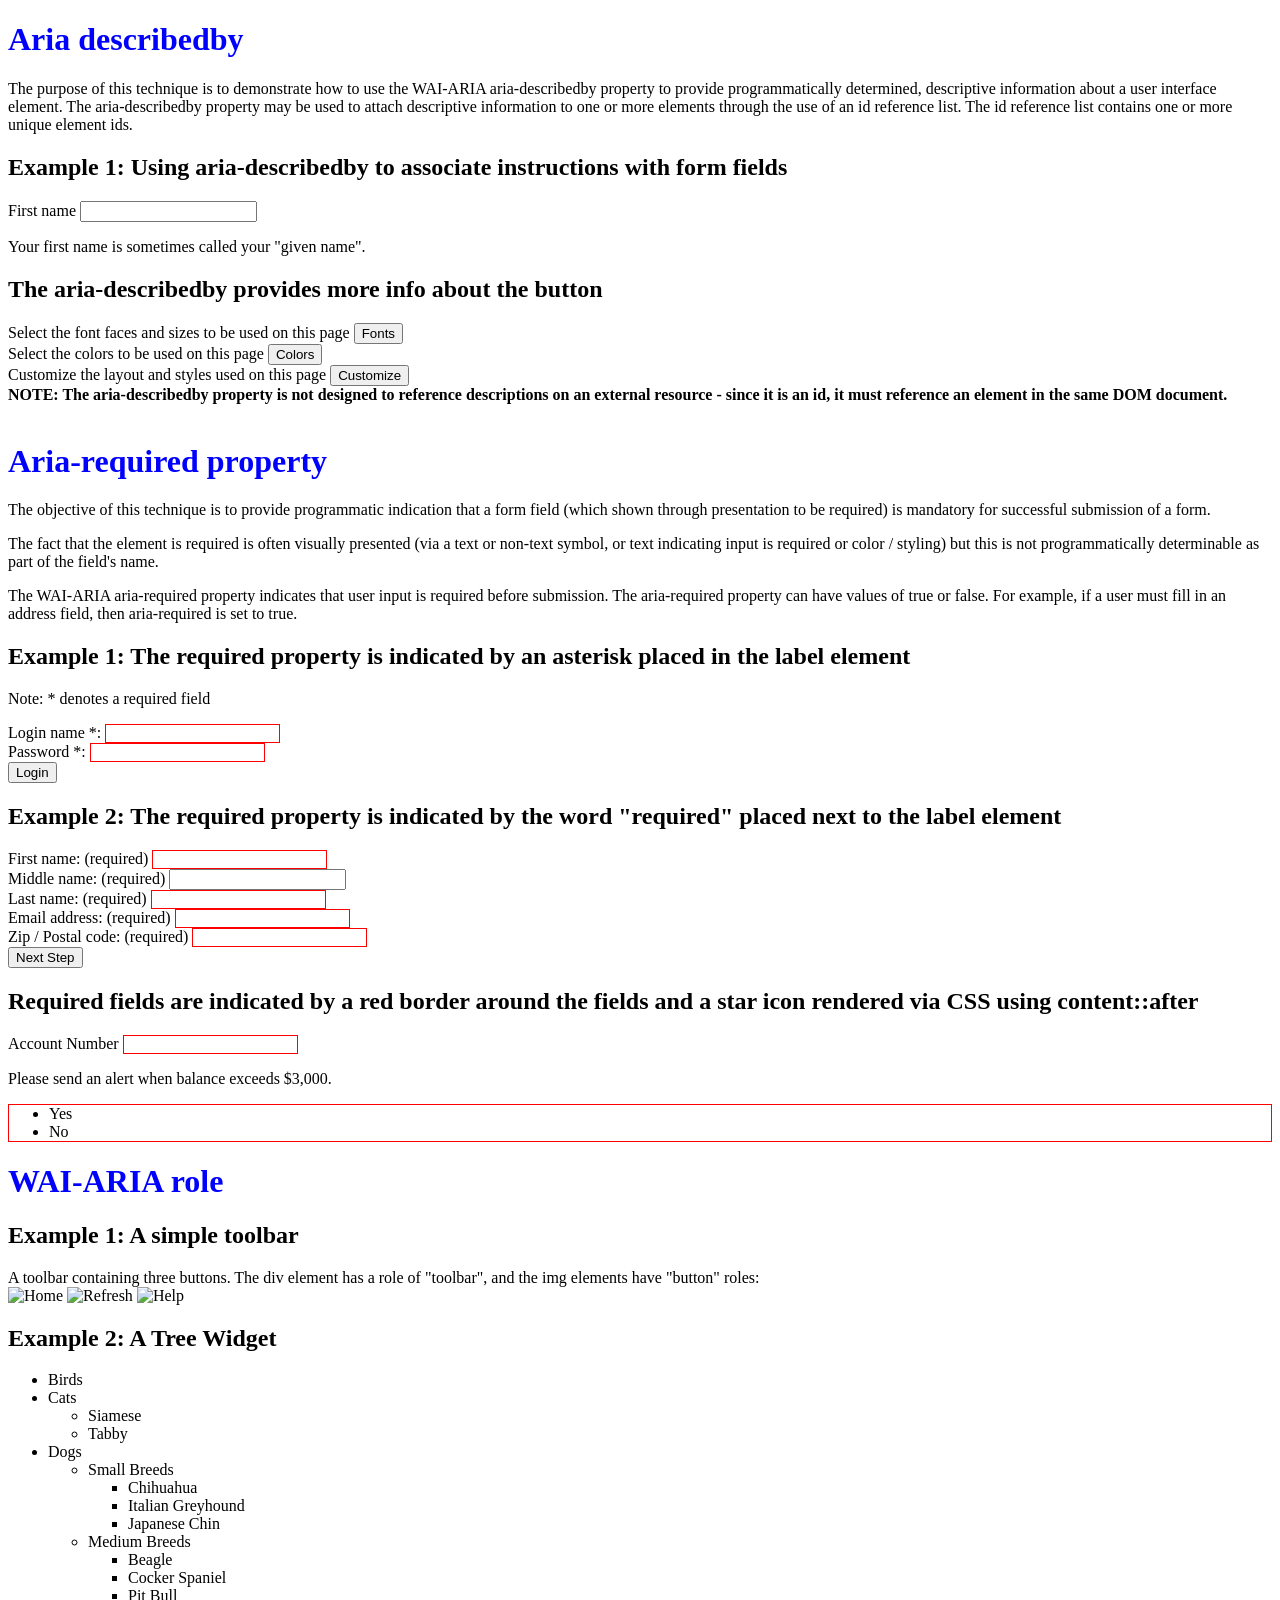
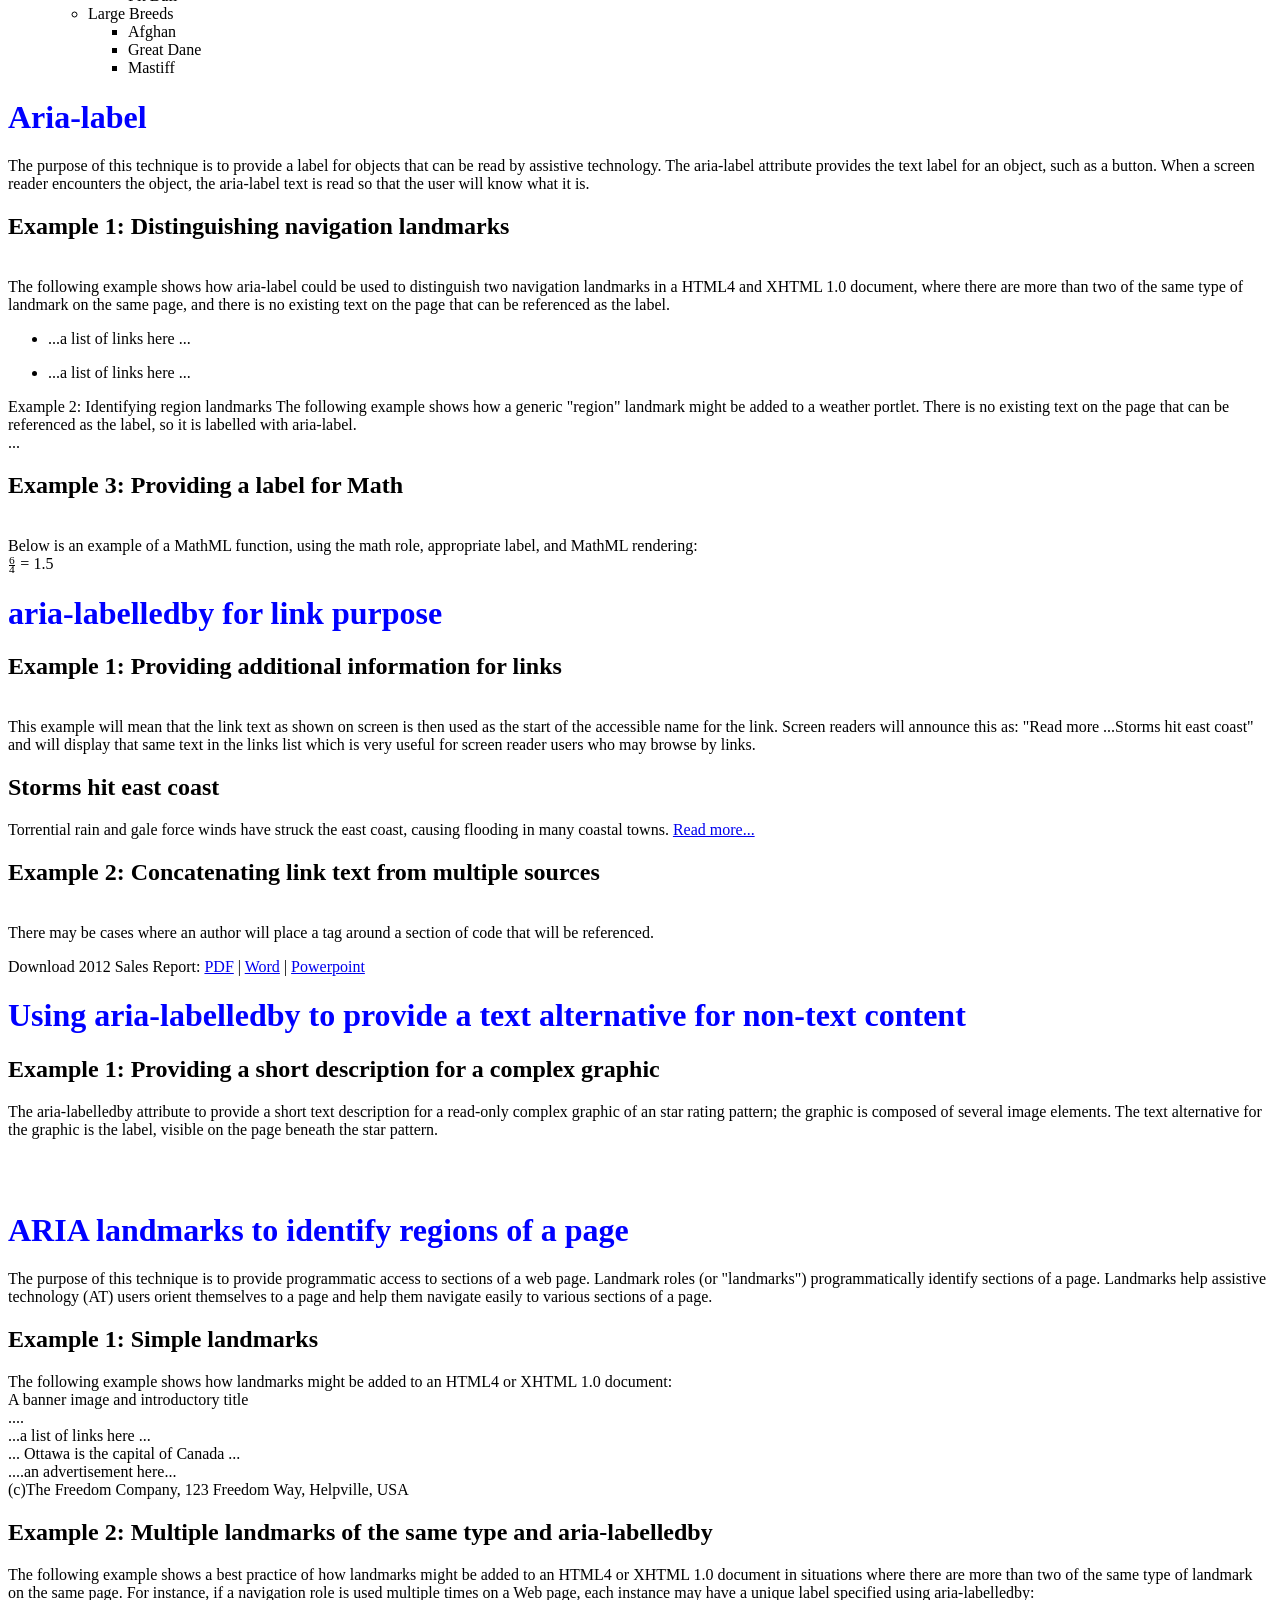
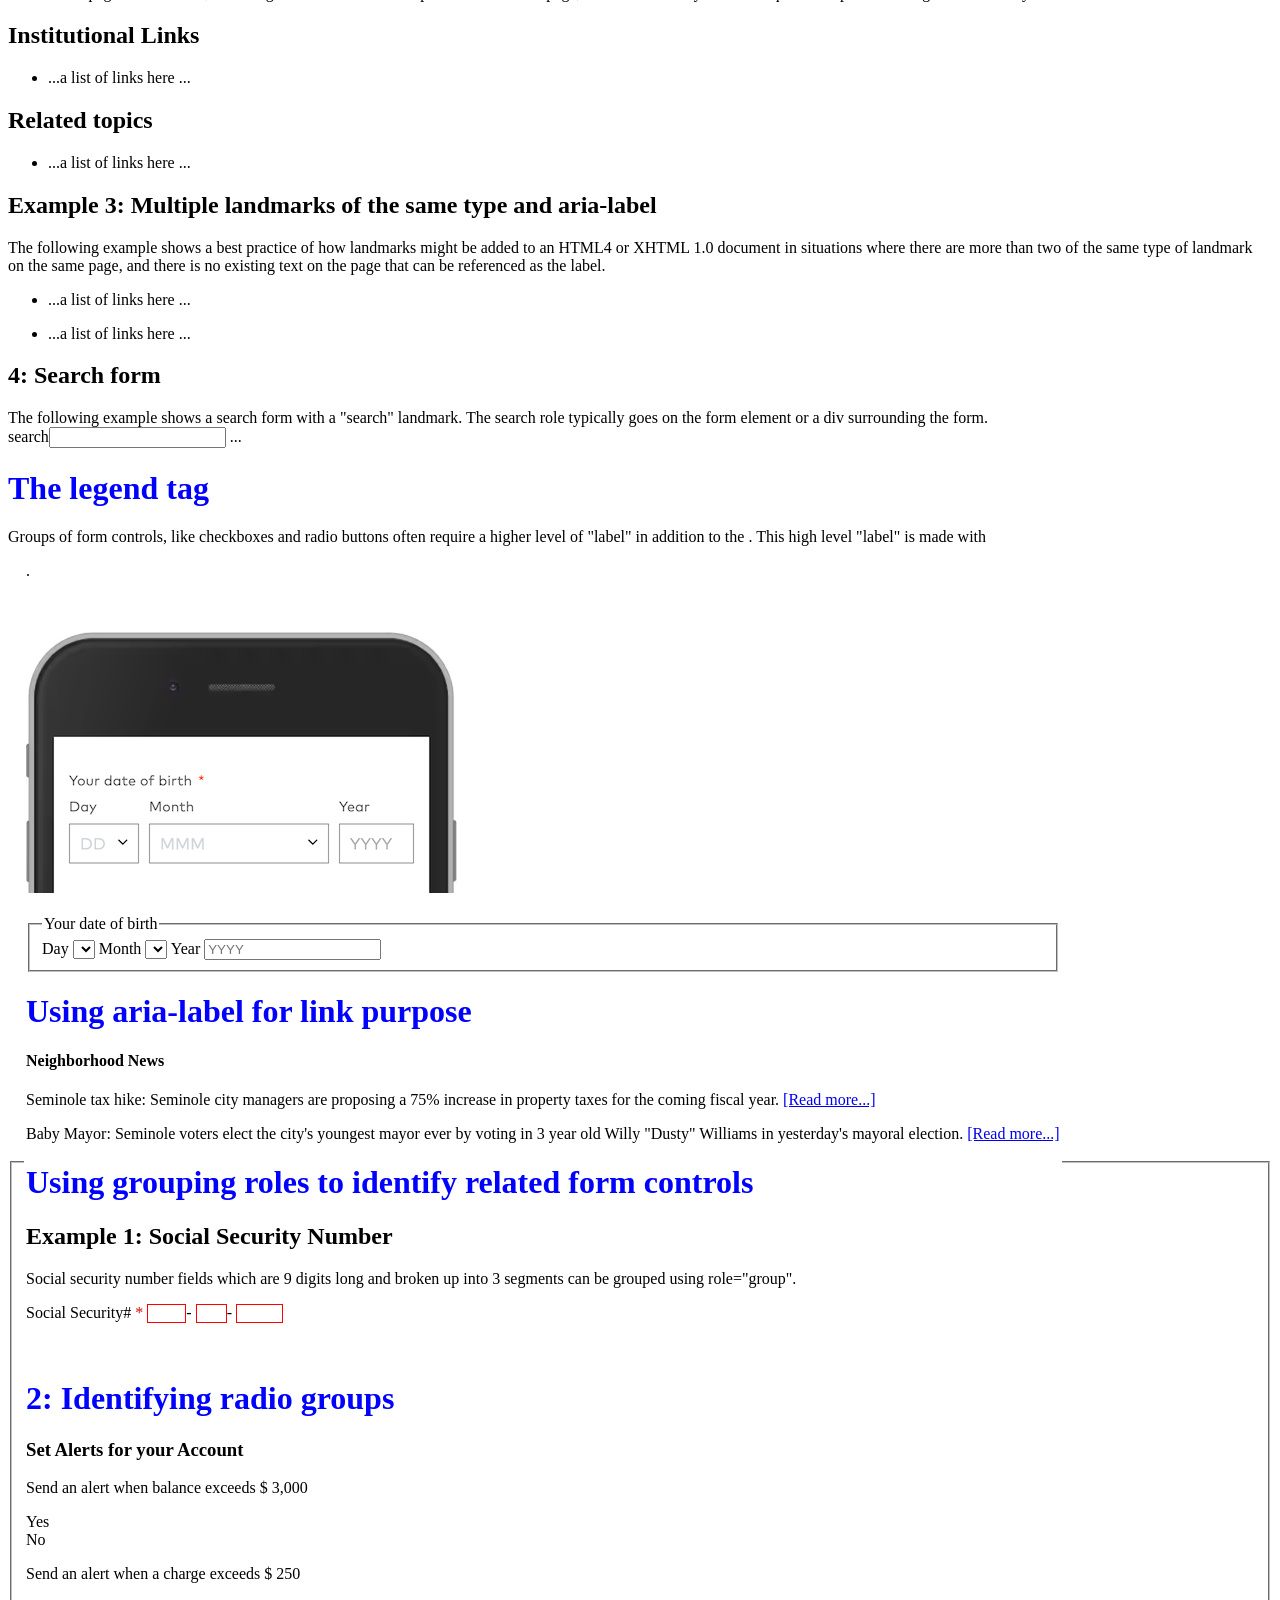
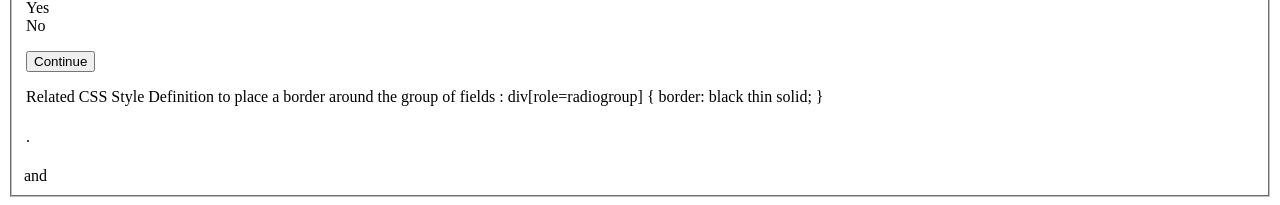
==== commit 42802caa: "ft:Identifying radio groups" ====
--- a/index.html
+++ b/index.html
@@ -321,11 +321,39 @@
 <br>
 <br>
 
-<h1></h1>
-<h2></h2>
-<p>.</p>
-
-
+<h1> 2: Identifying radio groups</h1>
+
+
+<h3>Set Alerts for your Account</h3>
+  <div role="radiogroup" aria-labelledby="alert1">
+    <p id="alert1">Send an alert when balance exceeds $ 3,000</p>
+    <div>
+      <span role="radio" aria-labelledby="a1r1" name="a1radio"></span>
+      <span id="a1r1">Yes</span>
+    </div>
+    <div>
+      <span role="radio" aria-labelledby="a1r2" name="a1radio"></span>
+      <span id="a1r2">No</span>
+    </div>
+  </div>
+  <div role="radiogroup" aria-labelledby="alert2">
+    <p id="alert2">Send an alert when a charge exceeds $ 250</p>
+    <div>
+      <span role="radio" aria-labelledby="a2r1" name="a2radio"></span>
+      <span id="a2r1">Yes</span>
+    </div>
+    <div>
+      <span role="radio" aria-labelledby="a2r2" name="a2radio"></span>
+      <span id="a2r2">No</span>
+    </div>
+  </div>
+  <p><input type="submit" value="Continue" id="continue_btn" name="continue_btn" /></p>
+Related CSS Style Definition to place a border around the group of fields :
+
+div[role=radiogroup] {
+  border: black thin solid;
+} 
+<br>
 <h1></h1>
 <h2></h2>
 <p>.</p>
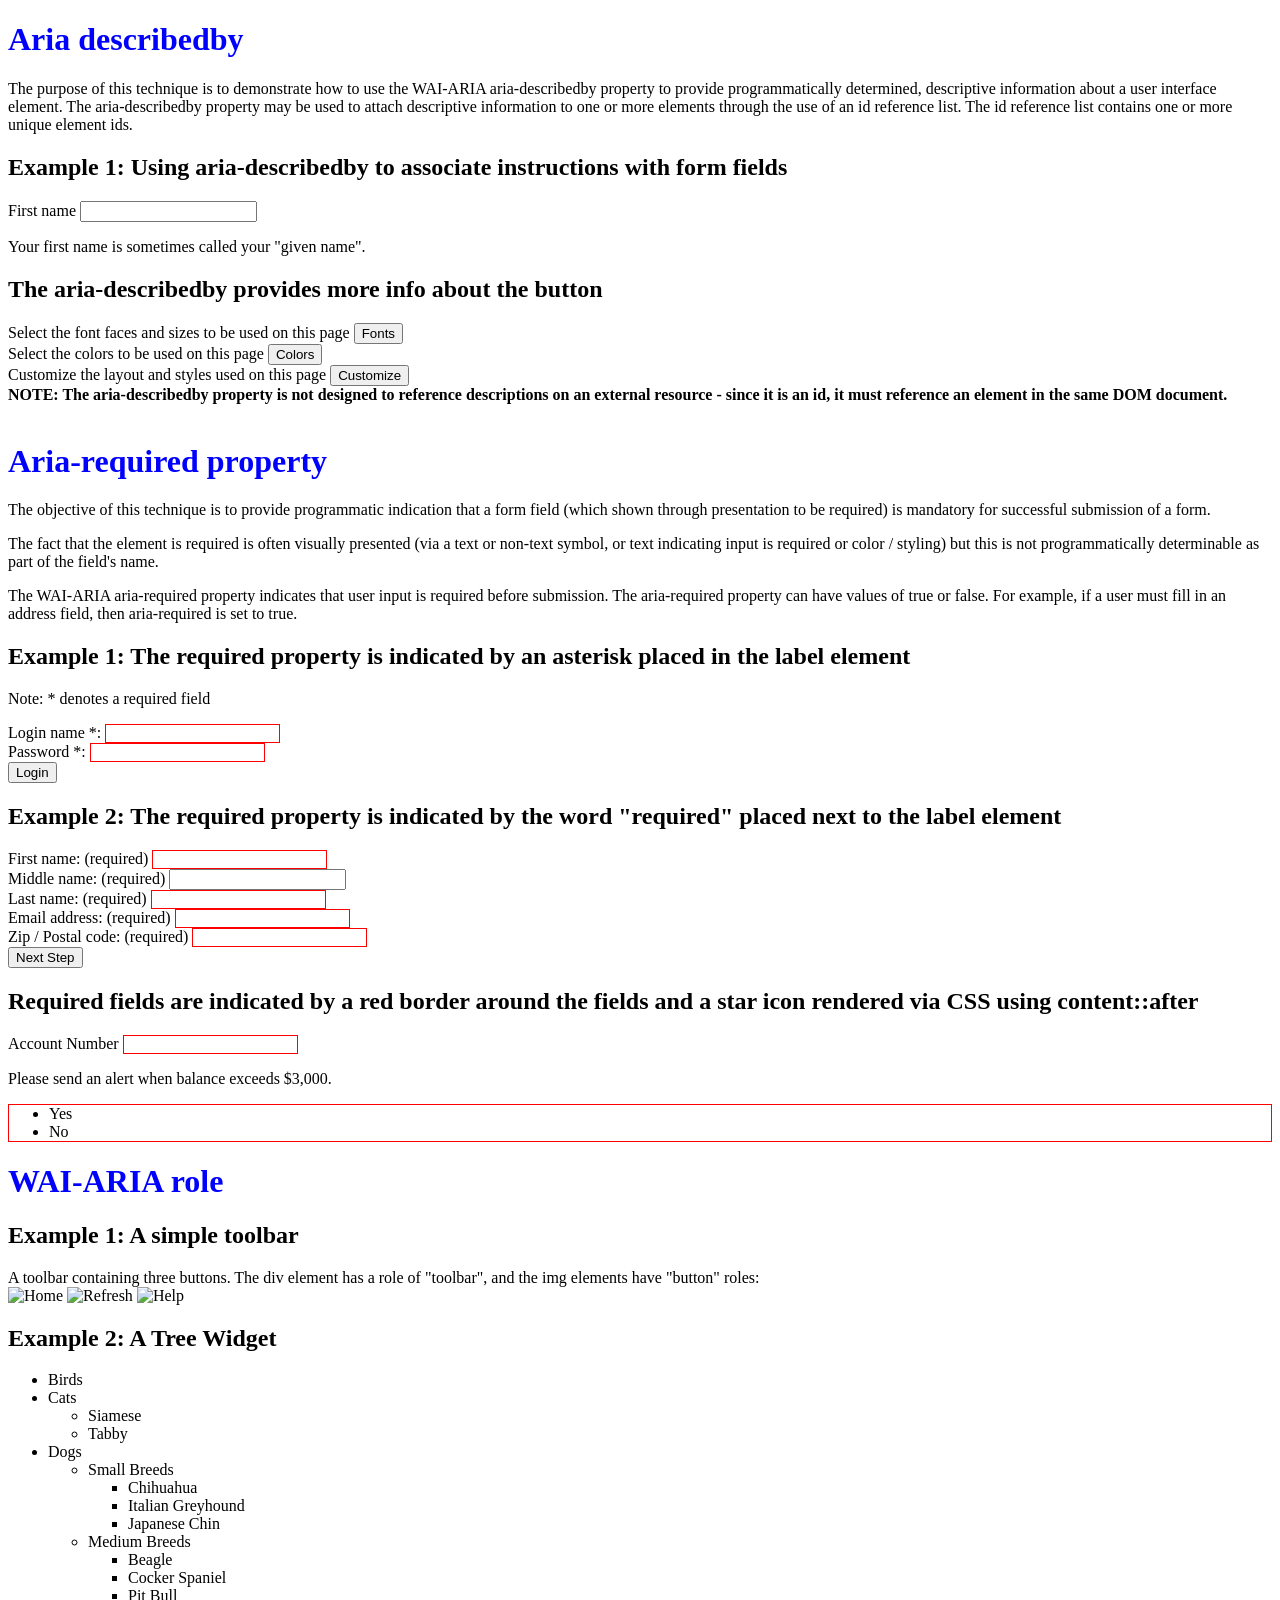
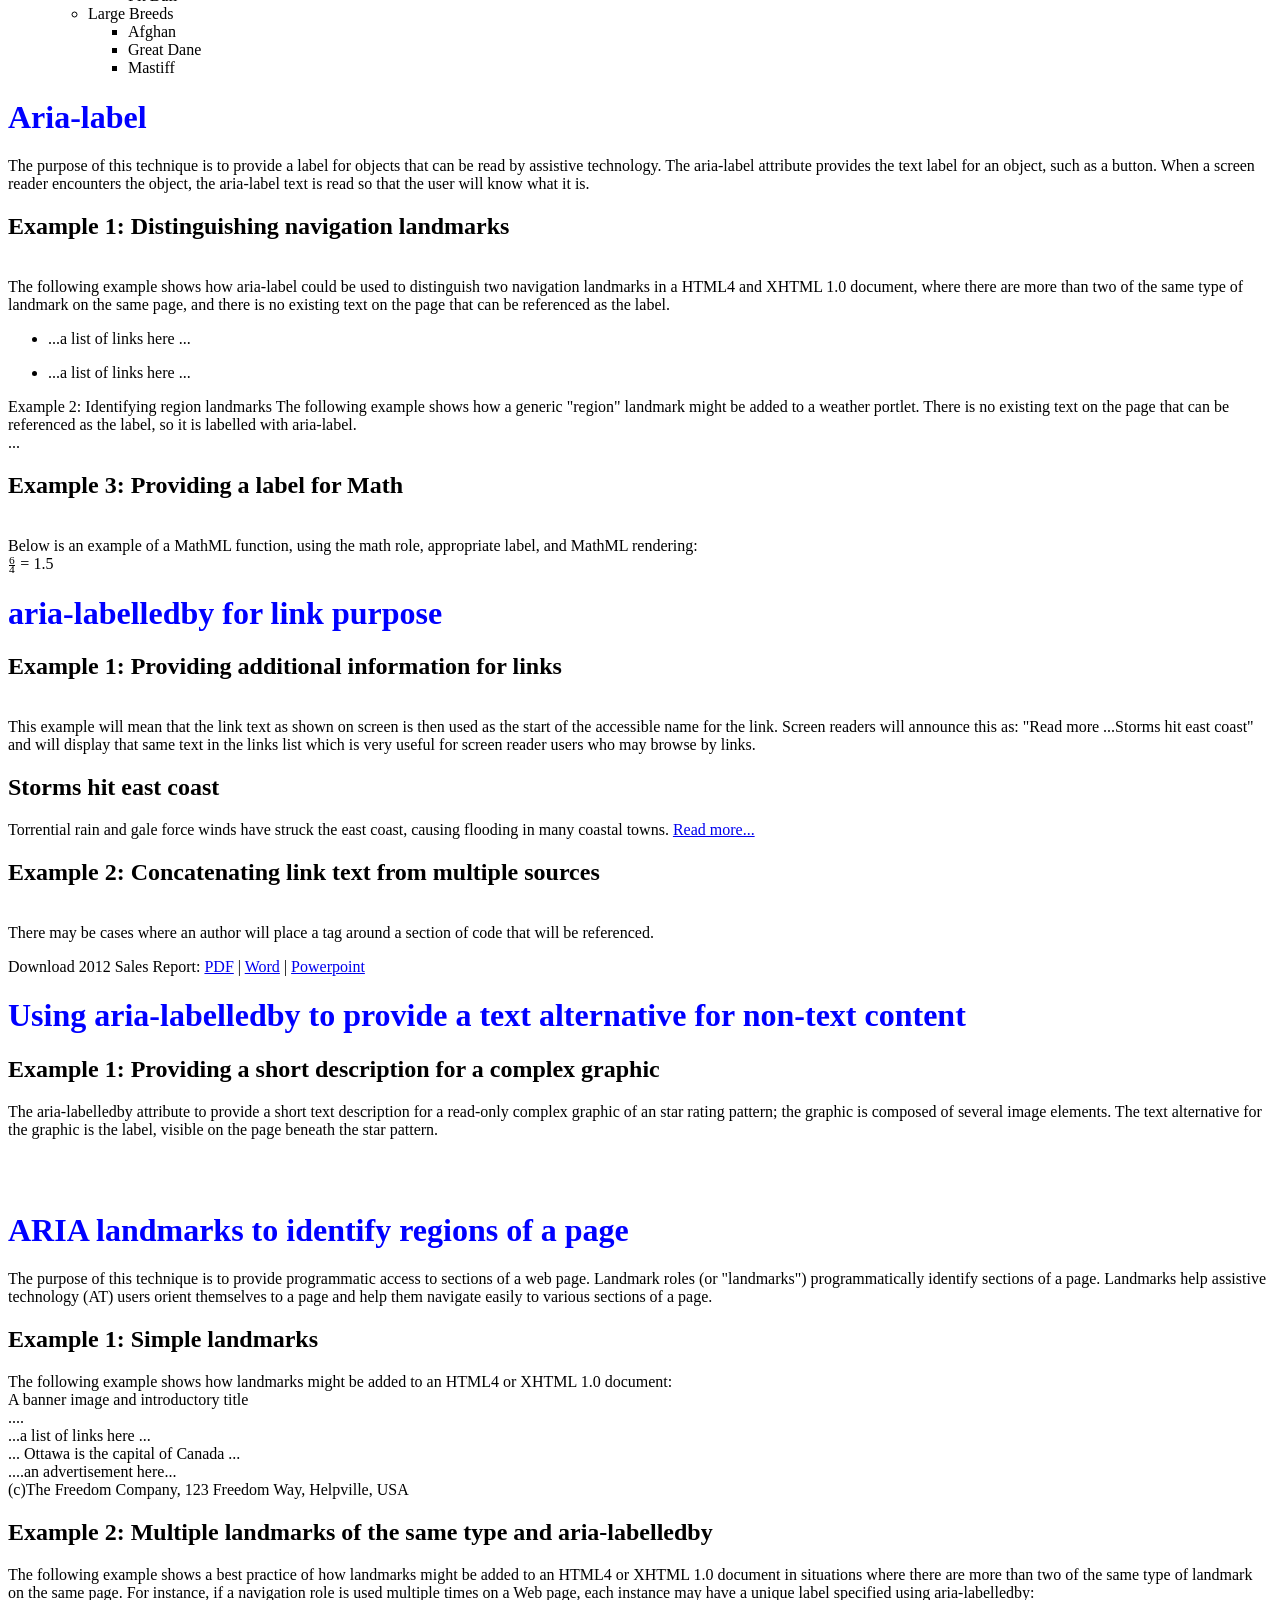
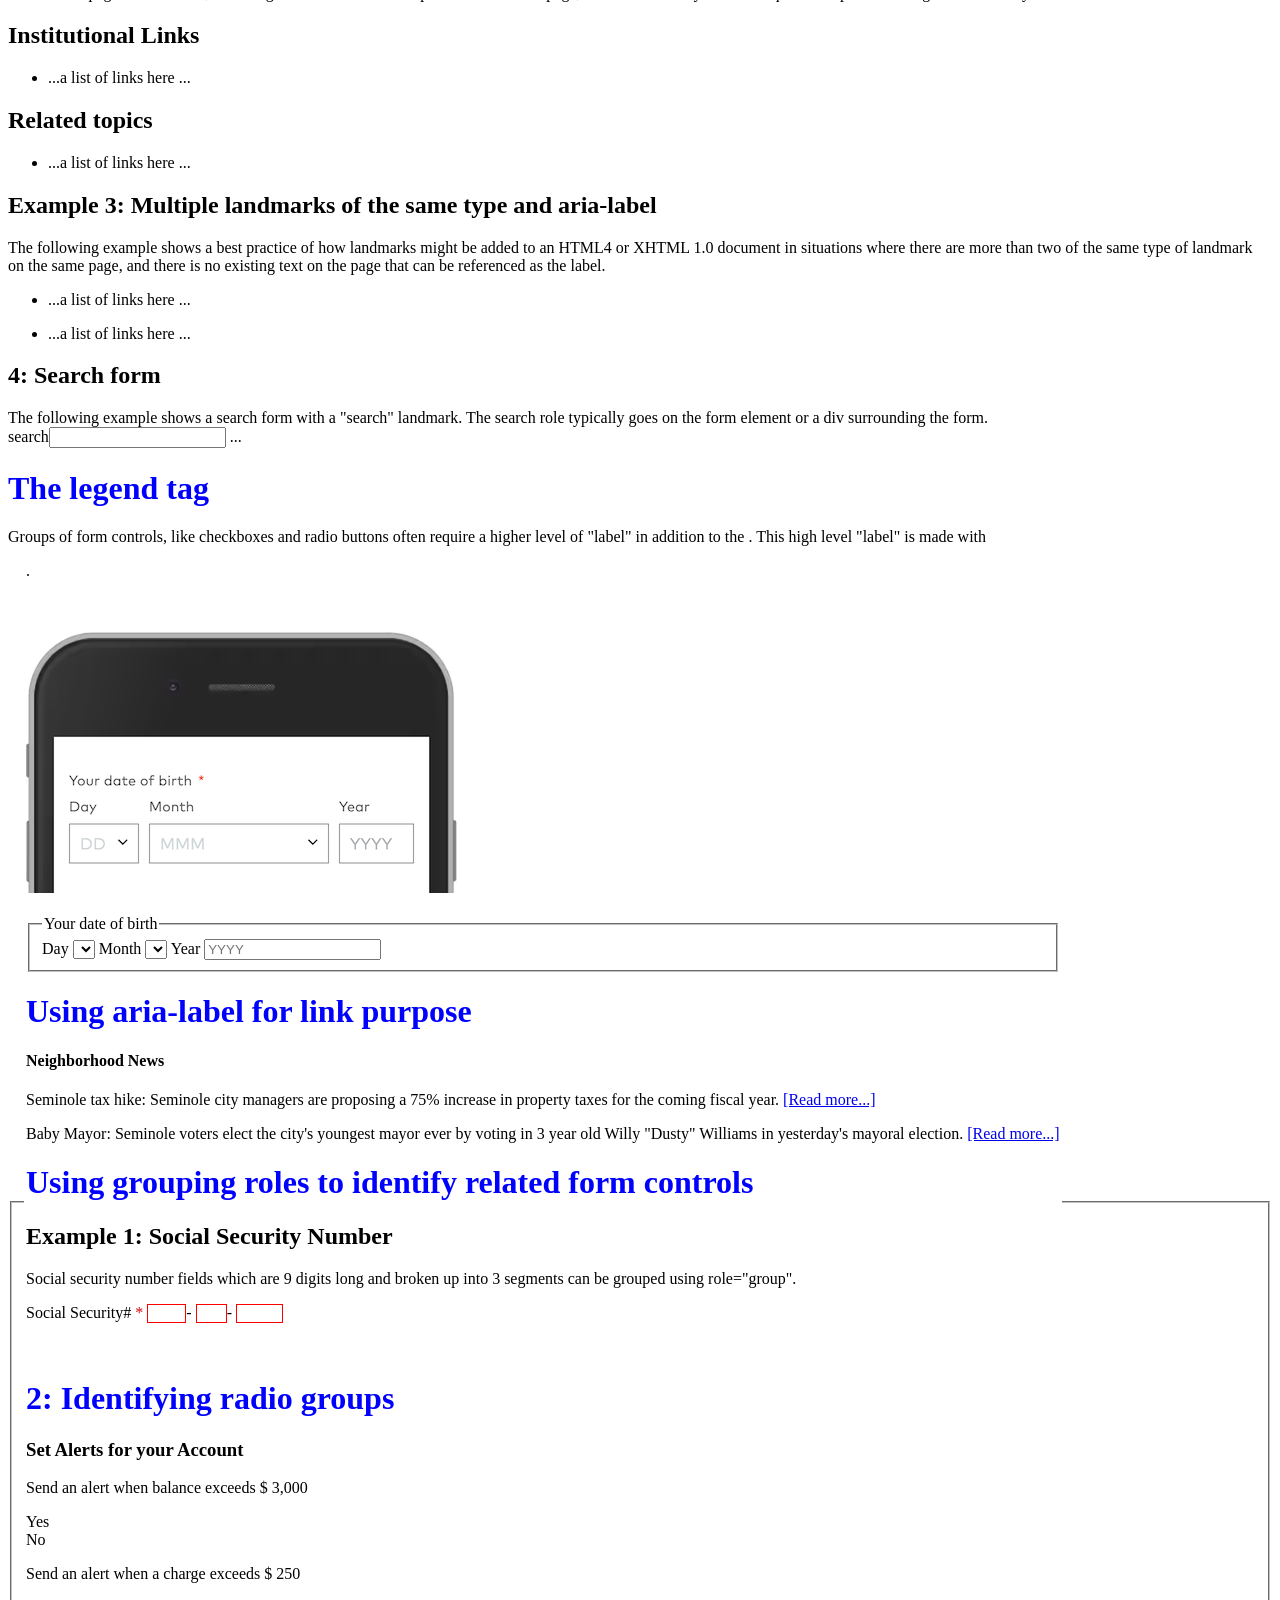
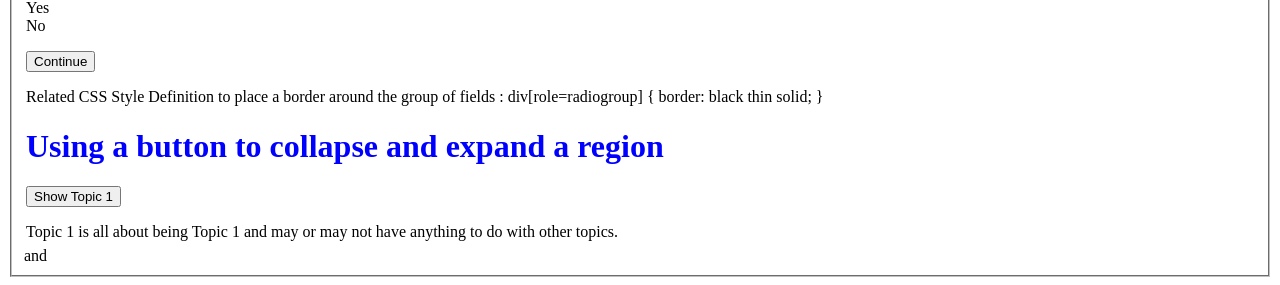
==== commit 95544c4d: "ft: aria expanded for collapse/expanded" ====
--- a/index.html
+++ b/index.html
@@ -354,9 +354,16 @@
   border: black thin solid;
 } 
 <br>
-<h1></h1>
-<h2></h2>
-<p>.</p>
+<h1> Using a button to collapse and expand a region</h1>
+<p class="button">
+  <button id="button1" class="buttonControl" aria-controls="t1" aria-expanded="false"><span>Show</span> Topic 1</button>
+</p>
+
+<div id="t1" class="topic" role="region" tabindex="-1" >
+  Topic 1 is all about being Topic 1 and may or may not have anything to do with other topics.
+</div>
+
+
 </body>
 
 </html>
